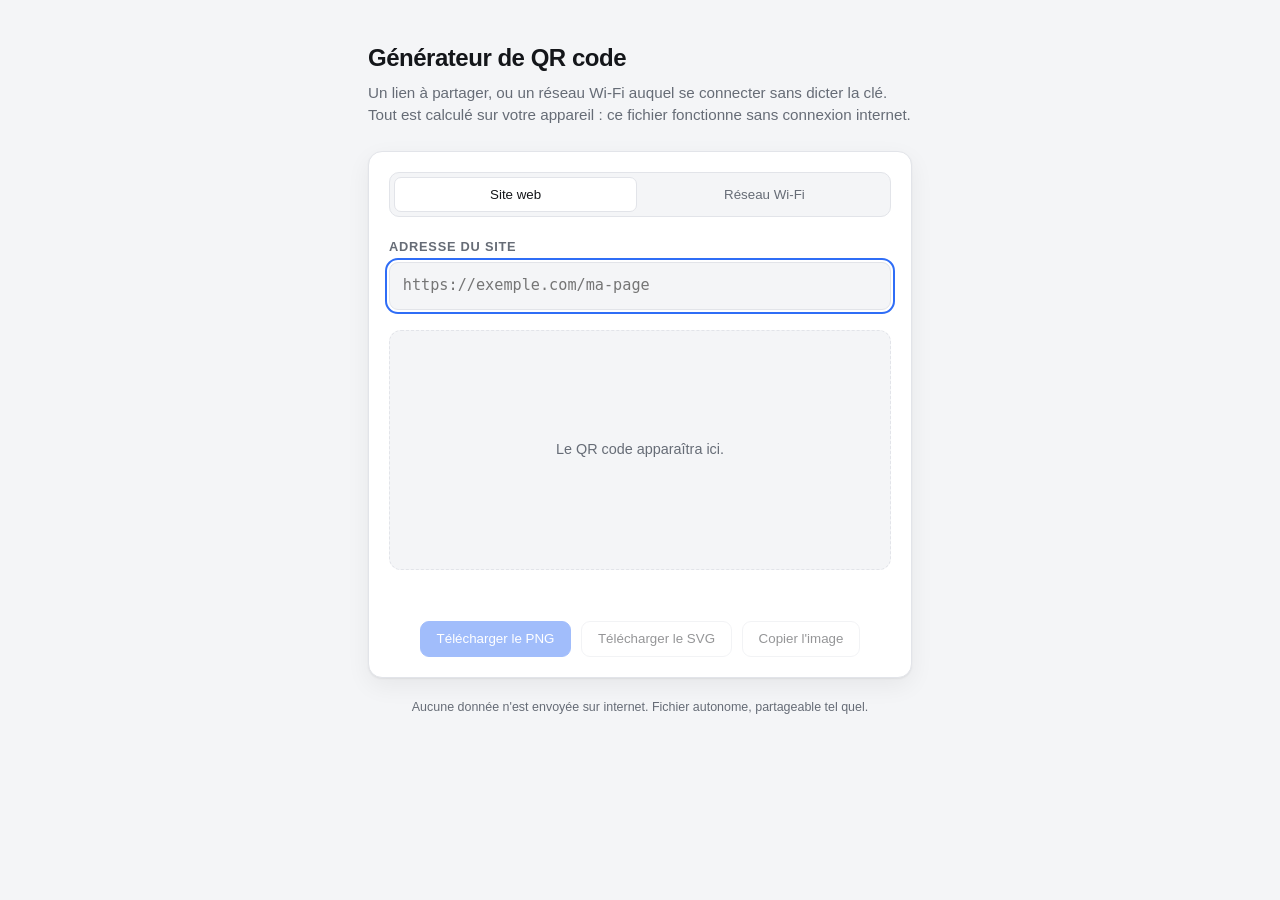
==== qr-code-generator.html @ c690c02b "Générateur de QR code : liens et réseaux Wi-Fi Application statique, sans dépendance ni requête rése" ====
<!DOCTYPE html>
<html lang="fr">
<head>
<meta charset="utf-8">
<meta name="viewport" content="width=device-width, initial-scale=1">
<title>Générateur de QR code</title>
<style>
  :root {
    color-scheme: light dark;
    --bg: #f4f5f7;
    --surface: #fff;
    --border: #e2e4e9;
    --text: #14161a;
    --muted: #666c76;
    --accent: #2f6df6;
    --accent-text: #fff;
    --danger: #c0392b;
    --warn-bg: #fff8e5;
    --warn-text: #7a5200;
    --warn-border: #f0d9a0;
  }
  @media (prefers-color-scheme: dark) {
    :root {
      --bg: #121316;
      --surface: #1b1d21;
      --border: #2c2f35;
      --text: #f0f1f3;
      --muted: #9aa1ac;
      --accent: #5a8dff;
      --accent-text: #0d1117;
      --danger: #ff7a6b;
      --warn-bg: #2a2313;
      --warn-text: #e8c882;
      --warn-border: #4a3d1c;
    }
  }
  * { box-sizing: border-box; }
  body {
    margin: 0;
    padding: 2.5rem 1.25rem 4rem;
    background: var(--bg);
    color: var(--text);
    font: 16px/1.5 -apple-system, BlinkMacSystemFont, "Segoe UI", Roboto, Helvetica, Arial, sans-serif;
    -webkit-font-smoothing: antialiased;
  }
  main { max-width: 34rem; margin: 0 auto; }
  h1 { margin: 0 0 .35rem; font-size: 1.5rem; letter-spacing: -.02em; }
  .sub { margin: 0 0 1.5rem; color: var(--muted); font-size: .95rem; }
  .card {
    background: var(--surface);
    border: 1px solid var(--border);
    border-radius: 14px;
    padding: 1.25rem;
    box-shadow: 0 1px 2px rgba(0, 0, 0, .06), 0 8px 24px rgba(0, 0, 0, .06);
  }

  /* Onglets de mode */
  .tabs { display: flex; gap: .35rem; margin-bottom: 1.25rem; padding: .25rem;
          background: var(--bg); border: 1px solid var(--border); border-radius: 10px; }
  .tabs button {
    flex: 1; padding: .55rem .5rem; border: 1px solid transparent; border-radius: 7px;
    background: none; color: var(--muted); font: 600 .9rem inherit; font-family: inherit; cursor: pointer;
  }
  .tabs button[aria-selected="true"] { background: var(--surface); border-color: var(--border); color: var(--text); }

  label { display: block; margin-bottom: .4rem; font-size: .8rem; font-weight: 600;
          text-transform: uppercase; letter-spacing: .06em; color: var(--muted); }
  input[type="text"], select {
    width: 100%;
    padding: .75rem .8rem;
    border: 1px solid var(--border);
    border-radius: 9px;
    background: var(--bg);
    color: var(--text);
    font: .95rem/1.4 ui-monospace, SFMono-Regular, Menlo, monospace;
  }
  select { font-family: inherit; }
  input:focus-visible, select:focus-visible, button:focus-visible {
    outline: 2px solid var(--accent); outline-offset: 2px;
  }
  input:disabled { opacity: .5; }
  .row { display: grid; grid-template-columns: 1fr 1fr; gap: .9rem; }
  .field + .field, .field + .row, .row + .field { margin-top: .9rem; }
  .check { display: flex; align-items: center; gap: .5rem; margin-top: .9rem; }
  .check input { width: auto; margin: 0; accent-color: var(--accent); }
  .check label { margin: 0; text-transform: none; letter-spacing: normal; font-size: .88rem;
                 font-weight: 400; color: var(--text); }
  @media (max-width: 30rem) { .row { grid-template-columns: 1fr; } }

  .preview {
    display: flex; align-items: center; justify-content: center;
    min-height: 15rem; margin-top: 1.25rem; padding: 1rem;
    border: 1px dashed var(--border); border-radius: 12px; background: var(--bg);
  }
  canvas { display: none; width: 100%; max-width: 17rem; height: auto; border-radius: 6px; image-rendering: pixelated; }
  .ready canvas { display: block; }
  .ready .hint { display: none; }
  .hint { margin: 0; color: var(--muted); font-size: .9rem; text-align: center; }
  .status { min-height: 1.4rem; margin: .9rem 0 0; text-align: center; font-size: .82rem; color: var(--muted); }
  .status.err { color: var(--danger); }
  .notice {
    margin: .9rem 0 0; padding: .6rem .8rem; border: 1px solid var(--warn-border);
    border-radius: 9px; background: var(--warn-bg); color: var(--warn-text); font-size: .82rem;
  }
  .actions { display: flex; flex-wrap: wrap; gap: .6rem; justify-content: center; margin-top: .9rem; }
  button.act {
    padding: .6rem 1rem; border: 1px solid var(--border); border-radius: 9px;
    background: var(--surface); color: var(--text); font: 500 .9rem inherit; font-family: inherit; cursor: pointer;
  }
  button.act.primary { background: var(--accent); border-color: var(--accent); color: var(--accent-text); }
  button.act:hover:not(:disabled) { border-color: var(--accent); }
  button.act:disabled { opacity: .45; cursor: not-allowed; }
  footer { margin-top: 1.25rem; text-align: center; font-size: .78rem; color: var(--muted); }
  [hidden] { display: none !important; }
</style>
</head>
<body>
<main>
  <h1>Générateur de QR code</h1>
  <p class="sub">Un lien à partager, ou un réseau Wi-Fi auquel se connecter sans dicter la clé. Tout est calculé sur votre appareil : ce fichier fonctionne sans connexion internet.</p>

  <div class="card">
    <div class="tabs" role="tablist" aria-label="Type de QR code">
      <button type="button" role="tab" id="tab-url" aria-controls="pane-url" aria-selected="true">Site web</button>
      <button type="button" role="tab" id="tab-wifi" aria-controls="pane-wifi" aria-selected="false">Réseau Wi-Fi</button>
    </div>

    <div id="pane-url" role="tabpanel" aria-labelledby="tab-url">
      <div class="field">
        <label for="url">Adresse du site</label>
        <input id="url" type="text" placeholder="https://exemple.com/ma-page" autocomplete="off" spellcheck="false">
      </div>
    </div>

    <div id="pane-wifi" role="tabpanel" aria-labelledby="tab-wifi" hidden>
      <div class="field">
        <label for="ssid">Nom du réseau (SSID)</label>
        <input id="ssid" type="text" placeholder="Livebox-A1B2" autocomplete="off" spellcheck="false">
      </div>
      <div class="row">
        <div class="field">
          <label for="security">Sécurité</label>
          <select id="security">
            <option value="WPA" selected>WPA / WPA2 / WPA3</option>
            <option value="WEP">WEP (ancien)</option>
            <option value="nopass">Ouvert, sans mot de passe</option>
          </select>
        </div>
        <div class="field">
          <label for="wifi-password">Mot de passe</label>
          <input id="wifi-password" type="text" placeholder="clé du réseau" autocomplete="off" spellcheck="false">
        </div>
      </div>
      <div class="check">
        <input id="hidden-network" type="checkbox">
        <label for="hidden-network">Réseau caché (SSID non diffusé)</label>
      </div>
    </div>

    <div class="preview" id="preview">
      <canvas id="canvas" role="img" aria-label="Aperçu du QR code"></canvas>
      <p class="hint" id="hint">Le QR code apparaîtra ici.</p>
    </div>

    <p class="status" id="status" aria-live="polite"></p>
    <p class="notice" id="notice" hidden></p>

    <div class="actions">
      <button id="png" class="act primary" type="button" disabled>Télécharger le PNG</button>
      <button id="svg" class="act" type="button" disabled>Télécharger le SVG</button>
      <button id="copy" class="act" type="button" disabled>Copier l'image</button>
    </div>
  </div>

  <footer>Aucune donnée n'est envoyée sur internet. Fichier autonome, partageable tel quel.</footer>
</main>

<script>
/* Copie de qrcode.js, intégrée par build-standalone.js.
   Ne pas modifier ici : éditer qrcode.js puis relancer « node build-standalone.js ». */
/**
 * Encodeur QR Code (ISO/IEC 18004) en JavaScript pur, sans dépendance.
 *
 * Mode d'encodage : byte (UTF-8) — adapté aux URLs.
 * Versions 1 à 40, niveaux de correction L / M / Q / H.
 *
 * API :
 *   QRCode.encode(texte, niveau) -> { size, version, ecl, mask, modules }
 *   modules : tableau [y][x] de booléens (true = module noir)
 */
(function (global) {
  'use strict';

  // Bits d'identification du niveau de correction dans les format bits.
  const ECC_LEVELS = {
    L: { name: 'L', formatBits: 1, index: 0 },
    M: { name: 'M', formatBits: 0, index: 1 },
    Q: { name: 'Q', formatBits: 3, index: 2 },
    H: { name: 'H', formatBits: 2, index: 3 },
  };

  // Nombre de codewords de correction par bloc, indexé [niveau][version].
  const ECC_CODEWORDS_PER_BLOCK = [
    // version : 0 (inutilisé), 1, 2, 3, ...
    [-1, 7, 10, 15, 20, 26, 18, 20, 24, 30, 18, 20, 24, 26, 30, 22, 24, 28, 30, 28, 28, 28, 28, 30, 30, 26, 28, 30, 30, 30, 30, 30, 30, 30, 30, 30, 30, 30, 30, 30, 30], // L
    [-1, 10, 16, 26, 18, 24, 16, 18, 22, 22, 26, 30, 22, 22, 24, 24, 28, 28, 26, 26, 26, 26, 28, 28, 28, 28, 28, 28, 28, 28, 28, 28, 28, 28, 28, 28, 28, 28, 28, 28, 28], // M
    [-1, 13, 22, 18, 26, 18, 24, 18, 22, 20, 24, 28, 26, 24, 20, 30, 24, 28, 28, 26, 30, 28, 30, 30, 30, 30, 28, 30, 30, 30, 30, 30, 30, 30, 30, 30, 30, 30, 30, 30, 30], // Q
    [-1, 17, 28, 22, 16, 22, 28, 26, 26, 24, 28, 24, 28, 22, 24, 24, 30, 28, 28, 26, 28, 30, 24, 30, 30, 30, 30, 30, 30, 30, 30, 30, 30, 30, 30, 30, 30, 30, 30, 30, 30], // H
  ];

  // Nombre de blocs de correction, indexé [niveau][version].
  const NUM_ERROR_CORRECTION_BLOCKS = [
    [-1, 1, 1, 1, 1, 1, 2, 2, 2, 2, 4, 4, 4, 4, 4, 6, 6, 6, 6, 7, 8, 8, 9, 9, 10, 12, 12, 12, 13, 14, 15, 16, 17, 18, 19, 19, 20, 21, 22, 24, 25], // L
    [-1, 1, 1, 1, 2, 2, 4, 4, 4, 5, 5, 5, 8, 9, 9, 10, 10, 11, 13, 14, 16, 17, 17, 18, 20, 21, 23, 25, 26, 28, 29, 31, 33, 35, 37, 38, 40, 43, 45, 47, 49], // M
    [-1, 1, 1, 2, 2, 4, 4, 6, 6, 8, 8, 8, 10, 12, 16, 12, 17, 16, 18, 21, 20, 23, 23, 25, 27, 29, 34, 34, 35, 38, 40, 43, 45, 48, 51, 53, 56, 59, 62, 65, 68], // Q
    [-1, 1, 1, 2, 4, 4, 4, 5, 6, 8, 8, 11, 11, 16, 16, 18, 16, 19, 21, 25, 25, 25, 34, 30, 32, 35, 37, 40, 42, 45, 48, 51, 54, 57, 60, 63, 66, 70, 74, 77, 81], // H
  ];

  const PENALTY_N1 = 3;
  const PENALTY_N2 = 3;
  const PENALTY_N3 = 40;
  const PENALTY_N4 = 10;

  const MIN_VERSION = 1;
  const MAX_VERSION = 40;

  function getBit(x, i) {
    return ((x >>> i) & 1) !== 0;
  }

  // Nombre total de modules de données (hors motifs de fonction) pour une version.
  function getNumRawDataModules(ver) {
    let result = (16 * ver + 128) * ver + 64;
    if (ver >= 2) {
      const numAlign = Math.floor(ver / 7) + 2;
      result -= (25 * numAlign - 10) * numAlign - 55;
      if (ver >= 7) result -= 36;
    }
    return result;
  }

  // Nombre de codewords de données disponibles pour une version et un niveau.
  function getNumDataCodewords(ver, ecl) {
    return (
      Math.floor(getNumRawDataModules(ver) / 8) -
      ECC_CODEWORDS_PER_BLOCK[ecl.index][ver] * NUM_ERROR_CORRECTION_BLOCKS[ecl.index][ver]
    );
  }

  // Positions des centres des motifs d'alignement.
  function getAlignmentPatternPositions(ver) {
    if (ver === 1) return [];
    const numAlign = Math.floor(ver / 7) + 2;
    const step = ver === 32 ? 26 : Math.ceil((ver * 4 + 4) / (numAlign * 2 - 2)) * 2;
    const result = [6];
    for (let pos = ver * 4 + 10; result.length < numAlign; pos -= step) {
      result.splice(1, 0, pos);
    }
    return result;
  }

  // ---------------------------------------------------------------------------
  // Arithmétique dans GF(256) et Reed-Solomon
  // ---------------------------------------------------------------------------

  function reedSolomonMultiply(x, y) {
    let z = 0;
    for (let i = 7; i >= 0; i--) {
      z = (z << 1) ^ ((z >>> 7) * 0x11d);
      z ^= ((y >>> i) & 1) * x;
    }
    return z & 0xff;
  }

  function reedSolomonComputeDivisor(degree) {
    const result = new Array(degree).fill(0);
    result[degree - 1] = 1;
    let root = 1;
    for (let i = 0; i < degree; i++) {
      for (let j = 0; j < result.length; j++) {
        result[j] = reedSolomonMultiply(result[j], root);
        if (j + 1 < result.length) result[j] ^= result[j + 1];
      }
      root = reedSolomonMultiply(root, 0x02);
    }
    return result;
  }

  function reedSolomonComputeRemainder(data, divisor) {
    const result = divisor.map(() => 0);
    for (const b of data) {
      const factor = b ^ result.shift();
      result.push(0);
      divisor.forEach((coef, i) => {
        result[i] ^= reedSolomonMultiply(coef, factor);
      });
    }
    return result;
  }

  // ---------------------------------------------------------------------------
  // Construction du flux binaire
  // ---------------------------------------------------------------------------

  function toUtf8Bytes(text) {
    if (typeof TextEncoder !== 'undefined') {
      return Array.from(new TextEncoder().encode(text));
    }
    // Repli pour les environnements sans TextEncoder.
    return Array.from(unescape(encodeURIComponent(text)), (c) => c.charCodeAt(0));
  }

  function appendBits(bitBuffer, value, len) {
    for (let i = len - 1; i >= 0; i--) {
      bitBuffer.push((value >>> i) & 1);
    }
  }

  function charCountBits(ver) {
    return ver <= 9 ? 8 : 16;
  }

  // Plus petite version capable de contenir les données.
  function chooseVersion(numBytes, ecl) {
    for (let ver = MIN_VERSION; ver <= MAX_VERSION; ver++) {
      const capacityBits = getNumDataCodewords(ver, ecl) * 8;
      const neededBits = 4 + charCountBits(ver) + numBytes * 8;
      if (neededBits <= capacityBits) return ver;
    }
    return null;
  }

  function buildCodewords(bytes, ver, ecl) {
    const bb = [];
    appendBits(bb, 0b0100, 4); // indicateur de mode « byte »
    appendBits(bb, bytes.length, charCountBits(ver));
    for (const b of bytes) appendBits(bb, b, 8);

    const dataCapacityBits = getNumDataCodewords(ver, ecl) * 8;

    // Terminateur, puis alignement sur l'octet.
    appendBits(bb, 0, Math.min(4, dataCapacityBits - bb.length));
    appendBits(bb, 0, (8 - (bb.length % 8)) % 8);

    // Octets de remplissage alternés.
    for (let padByte = 0xec; bb.length < dataCapacityBits; padByte ^= 0xec ^ 0x11) {
      appendBits(bb, padByte, 8);
    }

    const codewords = [];
    for (let i = 0; i < bb.length; i += 8) {
      let byte = 0;
      for (let j = 0; j < 8; j++) byte = (byte << 1) | bb[i + j];
      codewords.push(byte);
    }
    return codewords;
  }

  // Ajout de la correction d'erreur et entrelacement des blocs.
  function addEccAndInterleave(data, ver, ecl) {
    const numBlocks = NUM_ERROR_CORRECTION_BLOCKS[ecl.index][ver];
    const blockEccLen = ECC_CODEWORDS_PER_BLOCK[ecl.index][ver];
    const rawCodewords = Math.floor(getNumRawDataModules(ver) / 8);
    const numShortBlocks = numBlocks - (rawCodewords % numBlocks);
    const shortBlockLen = Math.floor(rawCodewords / numBlocks);

    const blocks = [];
    const rsDiv = reedSolomonComputeDivisor(blockEccLen);
    for (let i = 0, k = 0; i < numBlocks; i++) {
      const len = shortBlockLen - blockEccLen + (i < numShortBlocks ? 0 : 1);
      const dat = data.slice(k, k + len);
      k += len;
      const ecc = reedSolomonComputeRemainder(dat, rsDiv);
      if (i < numShortBlocks) dat.push(0); // remplissage pour l'entrelacement
      blocks.push(dat.concat(ecc));
    }

    const result = [];
    for (let i = 0; i < blocks[0].length; i++) {
      blocks.forEach((block, j) => {
        // On saute le remplissage ajouté aux blocs courts.
        if (i !== shortBlockLen - blockEccLen || j >= numShortBlocks) {
          result.push(block[i]);
        }
      });
    }
    return result;
  }

  // ---------------------------------------------------------------------------
  // Dessin de la matrice
  // ---------------------------------------------------------------------------

  function QrMatrix(ver, ecl) {
    this.version = ver;
    this.ecl = ecl;
    this.size = ver * 4 + 17;
    this.modules = [];
    this.isFunction = [];
    for (let y = 0; y < this.size; y++) {
      this.modules.push(new Array(this.size).fill(false));
      this.isFunction.push(new Array(this.size).fill(false));
    }
  }

  QrMatrix.prototype.setFunctionModule = function (x, y, isDark) {
    this.modules[y][x] = isDark;
    this.isFunction[y][x] = true;
  };

  QrMatrix.prototype.drawFinderPattern = function (x, y) {
    for (let dy = -4; dy <= 4; dy++) {
      for (let dx = -4; dx <= 4; dx++) {
        const dist = Math.max(Math.abs(dx), Math.abs(dy));
        const xx = x + dx;
        const yy = y + dy;
        if (xx >= 0 && xx < this.size && yy >= 0 && yy < this.size) {
          this.setFunctionModule(xx, yy, dist !== 2 && dist !== 4);
        }
      }
    }
  };

  QrMatrix.prototype.drawAlignmentPattern = function (x, y) {
    for (let dy = -2; dy <= 2; dy++) {
      for (let dx = -2; dx <= 2; dx++) {
        this.setFunctionModule(x + dx, y + dy, Math.max(Math.abs(dx), Math.abs(dy)) !== 1);
      }
    }
  };

  QrMatrix.prototype.drawFormatBits = function (mask) {
    const data = (this.ecl.formatBits << 3) | mask;
    let rem = data;
    for (let i = 0; i < 10; i++) rem = (rem << 1) ^ ((rem >>> 9) * 0x537);
    const bits = ((data << 10) | rem) ^ 0x5412;

    // Première copie, autour du motif de recherche supérieur gauche.
    for (let i = 0; i <= 5; i++) this.setFunctionModule(8, i, getBit(bits, i));
    this.setFunctionModule(8, 7, getBit(bits, 6));
    this.setFunctionModule(8, 8, getBit(bits, 7));
    this.setFunctionModule(7, 8, getBit(bits, 8));
    for (let i = 9; i < 15; i++) this.setFunctionModule(14 - i, 8, getBit(bits, i));

    // Seconde copie, en bas à gauche et en haut à droite.
    for (let i = 0; i < 8; i++) this.setFunctionModule(this.size - 1 - i, 8, getBit(bits, i));
    for (let i = 8; i < 15; i++) this.setFunctionModule(8, this.size - 15 + i, getBit(bits, i));
    this.setFunctionModule(8, this.size - 8, true); // module toujours noir
  };

  QrMatrix.prototype.drawVersion = function () {
    if (this.version < 7) return;
    let rem = this.version;
    for (let i = 0; i < 12; i++) rem = (rem << 1) ^ ((rem >>> 11) * 0x1f25);
    const bits = (this.version << 12) | rem;
    for (let i = 0; i < 18; i++) {
      const isDark = getBit(bits, i);
      const a = this.size - 11 + (i % 3);
      const b = Math.floor(i / 3);
      this.setFunctionModule(a, b, isDark);
      this.setFunctionModule(b, a, isDark);
    }
  };

  QrMatrix.prototype.drawFunctionPatterns = function () {
    // Motifs de synchronisation.
    for (let i = 0; i < this.size; i++) {
      this.setFunctionModule(6, i, i % 2 === 0);
      this.setFunctionModule(i, 6, i % 2 === 0);
    }

    this.drawFinderPattern(3, 3);
    this.drawFinderPattern(this.size - 4, 3);
    this.drawFinderPattern(3, this.size - 4);

    const alignPatPos = getAlignmentPatternPositions(this.version);
    const numAlign = alignPatPos.length;
    for (let i = 0; i < numAlign; i++) {
      for (let j = 0; j < numAlign; j++) {
        const isFinderCorner =
          (i === 0 && j === 0) ||
          (i === 0 && j === numAlign - 1) ||
          (i === numAlign - 1 && j === 0);
        if (!isFinderCorner) this.drawAlignmentPattern(alignPatPos[i], alignPatPos[j]);
      }
    }

    this.drawFormatBits(0); // valeurs provisoires, réécrites après le choix du masque
    this.drawVersion();
  };

  // Placement des codewords en zigzag.
  QrMatrix.prototype.drawCodewords = function (data) {
    let i = 0;
    for (let right = this.size - 1; right >= 1; right -= 2) {
      if (right === 6) right = 5; // on saute la colonne de synchronisation
      for (let vert = 0; vert < this.size; vert++) {
        for (let j = 0; j < 2; j++) {
          const x = right - j;
          const upward = ((right + 1) & 2) === 0;
          const y = upward ? this.size - 1 - vert : vert;
          if (!this.isFunction[y][x] && i < data.length * 8) {
            this.modules[y][x] = getBit(data[i >>> 3], 7 - (i & 7));
            i++;
          }
        }
      }
    }
  };

  QrMatrix.prototype.applyMask = function (mask) {
    for (let y = 0; y < this.size; y++) {
      for (let x = 0; x < this.size; x++) {
        let invert;
        switch (mask) {
          case 0: invert = (x + y) % 2 === 0; break;
          case 1: invert = y % 2 === 0; break;
          case 2: invert = x % 3 === 0; break;
          case 3: invert = (x + y) % 3 === 0; break;
          case 4: invert = (Math.floor(x / 3) + Math.floor(y / 2)) % 2 === 0; break;
          case 5: invert = ((x * y) % 2) + ((x * y) % 3) === 0; break;
          case 6: invert = (((x * y) % 2) + ((x * y) % 3)) % 2 === 0; break;
          case 7: invert = (((x + y) % 2) + ((x * y) % 3)) % 2 === 0; break;
          default: throw new Error('Masque invalide');
        }
        if (!this.isFunction[y][x] && invert) {
          this.modules[y][x] = !this.modules[y][x];
        }
      }
    }
  };

  QrMatrix.prototype.finderPenaltyAddHistory = function (currentRunLength, runHistory) {
    if (runHistory[0] === 0) currentRunLength += this.size; // bordure claire virtuelle
    runHistory.pop();
    runHistory.unshift(currentRunLength);
  };

  QrMatrix.prototype.finderPenaltyCountPatterns = function (runHistory) {
    const n = runHistory[1];
    const core =
      n > 0 &&
      runHistory[2] === n &&
      runHistory[3] === n * 3 &&
      runHistory[4] === n &&
      runHistory[5] === n;
    return (
      (core && runHistory[0] >= n * 4 && runHistory[6] >= n ? 1 : 0) +
      (core && runHistory[6] >= n * 4 && runHistory[0] >= n ? 1 : 0)
    );
  };

  QrMatrix.prototype.finderPenaltyTerminateAndCount = function (runColor, runLength, runHistory) {
    if (runColor) {
      this.finderPenaltyAddHistory(runLength, runHistory);
      runLength = 0;
    }
    runLength += this.size; // bordure claire virtuelle
    this.finderPenaltyAddHistory(runLength, runHistory);
    return this.finderPenaltyCountPatterns(runHistory);
  };

  QrMatrix.prototype.getPenaltyScore = function () {
    let result = 0;
    const size = this.size;

    // Suites de modules de même couleur et motifs trompeurs, en lignes.
    for (let y = 0; y < size; y++) {
      let runColor = false;
      let runLen = 0;
      const runHistory = [0, 0, 0, 0, 0, 0, 0];
      for (let x = 0; x < size; x++) {
        if (this.modules[y][x] === runColor) {
          runLen++;
          if (runLen === 5) result += PENALTY_N1;
          else if (runLen > 5) result++;
        } else {
          this.finderPenaltyAddHistory(runLen, runHistory);
          if (!runColor) result += this.finderPenaltyCountPatterns(runHistory) * PENALTY_N3;
          runColor = this.modules[y][x];
          runLen = 1;
        }
      }
      result += this.finderPenaltyTerminateAndCount(runColor, runLen, runHistory) * PENALTY_N3;
    }

    // Idem, en colonnes.
    for (let x = 0; x < size; x++) {
      let runColor = false;
      let runLen = 0;
      const runHistory = [0, 0, 0, 0, 0, 0, 0];
      for (let y = 0; y < size; y++) {
        if (this.modules[y][x] === runColor) {
          runLen++;
          if (runLen === 5) result += PENALTY_N1;
          else if (runLen > 5) result++;
        } else {
          this.finderPenaltyAddHistory(runLen, runHistory);
          if (!runColor) result += this.finderPenaltyCountPatterns(runHistory) * PENALTY_N3;
          runColor = this.modules[y][x];
          runLen = 1;
        }
      }
      result += this.finderPenaltyTerminateAndCount(runColor, runLen, runHistory) * PENALTY_N3;
    }

    // Blocs 2x2 de même couleur.
    for (let y = 0; y < size - 1; y++) {
      for (let x = 0; x < size - 1; x++) {
        const color = this.modules[y][x];
        if (
          color === this.modules[y][x + 1] &&
          color === this.modules[y + 1][x] &&
          color === this.modules[y + 1][x + 1]
        ) {
          result += PENALTY_N2;
        }
      }
    }

    // Déséquilibre entre modules clairs et sombres.
    let dark = 0;
    for (const row of this.modules) {
      for (const cell of row) if (cell) dark++;
    }
    const total = size * size;
    const k = Math.ceil(Math.abs(dark * 20 - total * 10) / total) - 1;
    result += k * PENALTY_N4;

    return result;
  };

  // ---------------------------------------------------------------------------
  // API publique
  // ---------------------------------------------------------------------------

  function encode(text, level) {
    if (typeof text !== 'string' || text.length === 0) {
      throw new Error('Texte à encoder vide');
    }
    const ecl = ECC_LEVELS[(level || 'M').toUpperCase()];
    if (!ecl) throw new Error('Niveau de correction inconnu : ' + level);

    const bytes = toUtf8Bytes(text);
    const ver = chooseVersion(bytes.length, ecl);
    if (ver === null) {
      throw new Error(
        'Texte trop long pour un QR code (' + bytes.length + ' octets au niveau ' + ecl.name + ')'
      );
    }

    const dataCodewords = buildCodewords(bytes, ver, ecl);
    const allCodewords = addEccAndInterleave(dataCodewords, ver, ecl);

    const qr = new QrMatrix(ver, ecl);
    qr.drawFunctionPatterns();
    qr.drawCodewords(allCodewords);

    // Sélection du masque minimisant le score de pénalité.
    let bestMask = 0;
    let minPenalty = Infinity;
    for (let mask = 0; mask < 8; mask++) {
      qr.applyMask(mask);
      qr.drawFormatBits(mask);
      const penalty = qr.getPenaltyScore();
      if (penalty < minPenalty) {
        minPenalty = penalty;
        bestMask = mask;
      }
      qr.applyMask(mask); // le masquage est involutif : on l'annule
    }
    qr.applyMask(bestMask);
    qr.drawFormatBits(bestMask);

    return {
      size: qr.size,
      version: qr.version,
      ecl: ecl.name,
      mask: bestMask,
      modules: qr.modules,
      byteLength: bytes.length,
      maxBytes: getNumDataCodewords(ver, ecl) - (charCountBits(ver) === 8 ? 2 : 3),
    };
  }

  global.QRCode = {
    encode,
    MAX_VERSION,
    // Exposé pour les tests (tests/decode-roundtrip.js), pas pour l'usage courant.
    _internals: {
      ECC_LEVELS,
      ECC_CODEWORDS_PER_BLOCK,
      NUM_ERROR_CORRECTION_BLOCKS,
      getNumRawDataModules,
      getNumDataCodewords,
      getAlignmentPatternPositions,
      reedSolomonComputeDivisor,
      reedSolomonComputeRemainder,
      charCountBits,
    },
  };
})(typeof window !== 'undefined' ? window : globalThis);
</script>

<script>
/* Copie de payload.js, intégrée par build-standalone.js.
   Ne pas modifier ici : éditer payload.js puis relancer « node build-standalone.js ». */
/**
 * Construction du contenu encodé dans le QR code, selon le mode choisi.
 *
 * Deux modes :
 *   - « url »  : une adresse web, normalisée pour être ouvrable.
 *   - « wifi » : une configuration de réseau, que les téléphones reconnaissent
 *                pour se connecter sans saisir la clé (format ZXing, lu par
 *                iOS 11+ et Android).
 *
 * API :
 *   Payload.url(texte)                        -> 'https://...'
 *   Payload.wifi({ ssid, security, password, hidden }) -> 'WIFI:T:WPA;S:...;P:...;;'
 *   Payload.wifiWarnings({ ... })             -> [messages] (problèmes probables côté téléphone)
 */
(function (global) {
  'use strict';

  // Ajoute https:// quand le schéma est absent, pour que le QR pointe vers un lien cliquable.
  function url(raw) {
    const text = String(raw).trim();
    if (text === '') return '';
    return /^[a-zA-Z][a-zA-Z0-9+.\-]*:/.test(text) ? text : 'https://' + text;
  }

  // Dans le format Wi-Fi, ces caractères délimitent les champs : ils doivent être
  // précédés d'un antislash. Une seule passe de remplacement évite le piège
  // classique du double échappement (un antislash déjà inséré re-échappé ensuite).
  function escapeValue(value) {
    return String(value).replace(/([\\;,":])/g, '\\$1');
  }

  // Une valeur entièrement hexadécimale serait prise pour une suite d'octets :
  // les guillemets forcent son interprétation comme texte. La longueur paire
  // fait partie de la condition, car un nombre impair de chiffres ne peut pas
  // former des octets : « abcde » n'est pas ambigu, inutile de le guillemeter.
  function isAmbiguousHex(text) {
    return text !== '' && text.length % 2 === 0 && /^[0-9a-fA-F]+$/.test(text);
  }

  function encodeField(value) {
    const text = String(value);
    const escaped = escapeValue(text);
    return isAmbiguousHex(text) ? '"' + escaped + '"' : escaped;
  }

  const SECURITY_TYPES = {
    // « WPA » couvre WPA, WPA2 et WPA3 : les téléphones le traitent comme un
    // joker et négocient le protocole réellement offert par la box. Le type
    // « SAE », pourtant propre au WPA3, est mal géré par beaucoup de lecteurs.
    WPA: { tag: 'WPA', needsPassword: true },
    WEP: { tag: 'WEP', needsPassword: true },
    nopass: { tag: 'nopass', needsPassword: false },
  };

  function wifi(options) {
    const opts = options || {};
    const ssid = String(opts.ssid == null ? '' : opts.ssid);
    const security = SECURITY_TYPES[opts.security] ? opts.security : 'WPA';
    const password = String(opts.password == null ? '' : opts.password);
    const type = SECURITY_TYPES[security];

    if (ssid.trim() === '') return '';

    const parts = ['WIFI:', 'T:' + type.tag + ';', 'S:' + encodeField(ssid) + ';'];
    if (type.needsPassword && password !== '') {
      parts.push('P:' + encodeField(password) + ';');
    }
    if (opts.hidden) {
      parts.push('H:true;');
    }
    parts.push(';'); // le format se termine par deux points-virgules
    return parts.join('');
  }

  // Problèmes qui feraient échouer la connexion sur le téléphone, sans empêcher
  // la génération du code : l'utilisateur reste libre de passer outre.
  function wifiWarnings(options) {
    const opts = options || {};
    const security = SECURITY_TYPES[opts.security] ? opts.security : 'WPA';
    const password = String(opts.password == null ? '' : opts.password);
    const warnings = [];

    if (security === 'WPA') {
      if (password.length > 0 && password.length < 8) {
        warnings.push('une clé WPA doit faire au moins 8 caractères');
      }
      if (password.length > 63) {
        warnings.push('une clé WPA ne peut pas dépasser 63 caractères');
      }
    } else if (security === 'WEP') {
      const hexLengths = [10, 26];
      const asciiLengths = [5, 13];
      const isHex = /^[0-9a-fA-F]+$/.test(password);
      const validLengths = isHex ? hexLengths.concat(asciiLengths) : asciiLengths;
      if (password.length > 0 && validLengths.indexOf(password.length) === -1) {
        warnings.push('une clé WEP fait 5 ou 13 caractères (ou 10 ou 26 en hexadécimal)');
      }
    }

    if (security !== 'nopass' && password === '') {
      warnings.push('mot de passe manquant');
    }

    return warnings;
  }

  global.Payload = { url, wifi, wifiWarnings, escapeValue, SECURITY_TYPES };
})(typeof window !== 'undefined' ? window : globalThis);
</script>

<script>
/* Interface : saisie -> rendu du QR code -> export. */
(function () {
  'use strict';

  var QUIET = 4;        // marge blanche obligatoire, en modules
  var ECC = 'M';        // correction d'erreur : bon compromis densité / robustesse
  var TARGET_PX = 1024; // taille visée pour les exports (impression confortable)

  var tabs = {
    url: document.getElementById('tab-url'),
    wifi: document.getElementById('tab-wifi'),
  };
  var panes = {
    url: document.getElementById('pane-url'),
    wifi: document.getElementById('pane-wifi'),
  };
  var urlInput = document.getElementById('url');
  var ssidInput = document.getElementById('ssid');
  var securitySelect = document.getElementById('security');
  var passwordInput = document.getElementById('wifi-password');
  var hiddenCheck = document.getElementById('hidden-network');

  var canvas = document.getElementById('canvas');
  var preview = document.getElementById('preview');
  var hint = document.getElementById('hint');
  var status = document.getElementById('status');
  var notice = document.getElementById('notice');
  var pngBtn = document.getElementById('png');
  var svgBtn = document.getElementById('svg');
  var copyBtn = document.getElementById('copy');

  var mode = 'url';
  var current = null;

  function fileName() {
    if (mode === 'wifi') {
      var ssid = ssidInput.value.trim().replace(/[^a-zA-Z0-9.\-]+/g, '-').replace(/^-+|-+$/g, '');
      return ssid ? 'wifi-' + ssid : 'wifi-qr';
    }
    var host = '';
    try { host = new URL(current.text).hostname; } catch (e) { host = ''; }
    var slug = host.replace(/[^a-zA-Z0-9.\-]/g, '');
    return slug ? 'qr-' + slug : 'qr-code';
  }

  function draw(qr) {
    var total = qr.size + QUIET * 2;
    // Échelle entière : chaque module occupe un nombre entier de pixels, donc aucun flou.
    var scale = Math.max(1, Math.floor(TARGET_PX / total));
    var px = total * scale;
    canvas.width = px;
    canvas.height = px;
    var ctx = canvas.getContext('2d');
    ctx.fillStyle = '#fff';
    ctx.fillRect(0, 0, px, px);
    ctx.fillStyle = '#000';
    for (var y = 0; y < qr.size; y++) {
      for (var x = 0; x < qr.size; x++) {
        if (qr.modules[y][x]) ctx.fillRect((x + QUIET) * scale, (y + QUIET) * scale, scale, scale);
      }
    }
    return px;
  }

  function toSvg(qr, px) {
    var total = qr.size + QUIET * 2;
    var path = [];
    for (var y = 0; y < qr.size; y++) {
      for (var x = 0; x < qr.size; x++) {
        if (qr.modules[y][x]) path.push('M' + (x + QUIET) + ' ' + (y + QUIET) + 'h1v1h-1z');
      }
    }
    return '<?xml version="1.0" encoding="UTF-8"?>\n' +
      '<svg xmlns="http://www.w3.org/2000/svg" width="' + px + '" height="' + px + '"' +
      ' viewBox="0 0 ' + total + ' ' + total + '" shape-rendering="crispEdges">' +
      '<rect width="' + total + '" height="' + total + '" fill="#ffffff"/>' +
      '<path d="' + path.join('') + '" fill="#000000"/></svg>\n';
  }

  function setStatus(msg, isError) {
    status.textContent = msg;
    status.classList.toggle('err', !!isError);
  }

  function setNotice(msg) {
    notice.textContent = msg || '';
    notice.hidden = !msg;
  }

  function setEnabled(on) {
    pngBtn.disabled = !on;
    svgBtn.disabled = !on;
    copyBtn.disabled = !on || !window.ClipboardItem;
  }

  function clear(message) {
    current = null;
    preview.classList.remove('ready');
    hint.textContent = message || 'Le QR code apparaîtra ici.';
    setEnabled(false);
    setStatus('');
    setNotice('');
  }

  // Contenu à encoder selon le mode, et description affichée sous l'aperçu.
  function buildPayload() {
    if (mode === 'wifi') {
      var options = {
        ssid: ssidInput.value,
        security: securitySelect.value,
        password: passwordInput.value,
        hidden: hiddenCheck.checked,
      };
      var text = Payload.wifi(options);
      if (text === '') return { text: '', empty: 'Saisissez le nom du réseau.' };
      var labels = { WPA: 'WPA/WPA2/WPA3', WEP: 'WEP', nopass: 'réseau ouvert' };
      var describe = 'Réseau ' + ssidInput.value.trim() + ' · ' + labels[options.security] +
                     (options.hidden ? ' · caché' : '');
      var warnings = Payload.wifiWarnings(options);
      var notes = [];
      // Inutile de prévenir sur un réseau déjà ouvert : il n'y a rien à divulguer.
      if (options.security !== 'nopass') {
        notes.push('Ce code contient la clé du réseau : qui le scanne obtient l’accès.');
      }
      if (warnings.length) notes.unshift('À vérifier : ' + warnings.join(', ') + '.');
      return { text: text, describe: describe, notice: notes.join(' ') };
    }
    var url = Payload.url(urlInput.value);
    if (url === '') return { text: '', empty: 'Collez une adresse pour voir le QR code.' };
    return { text: url, describe: url.length > 46 ? url.slice(0, 45) + '…' : url, notice: '' };
  }

  function generate() {
    var payload = buildPayload();
    if (payload.text === '') {
      clear(payload.empty);
      return;
    }
    var qr;
    try {
      qr = QRCode.encode(payload.text, ECC);
    } catch (err) {
      clear();
      setStatus(err.message, true);
      return;
    }
    var px = draw(qr);
    current = { qr: qr, text: payload.text, px: px };
    preview.classList.add('ready');
    canvas.setAttribute('aria-label', 'QR code : ' + payload.describe);
    setEnabled(true);
    setStatus(payload.describe + ' · version ' + qr.version + ' · ' + qr.size + '×' + qr.size +
              ' modules · image ' + px + '×' + px + ' px');
    setNotice(payload.notice);
  }

  function selectMode(next) {
    mode = next;
    Object.keys(tabs).forEach(function (key) {
      tabs[key].setAttribute('aria-selected', String(key === next));
      panes[key].hidden = key !== next;
    });
    (next === 'wifi' ? ssidInput : urlInput).focus();
    generate();
  }

  function download(blob, name) {
    var href = URL.createObjectURL(blob);
    var a = document.createElement('a');
    a.href = href;
    a.download = name;
    document.body.appendChild(a);
    a.click();
    a.remove();
    setTimeout(function () { URL.revokeObjectURL(href); }, 1000);
  }

  var timer = null;
  function schedule() {
    clearTimeout(timer);
    timer = setTimeout(generate, 120);
  }

  Object.keys(tabs).forEach(function (key) {
    tabs[key].addEventListener('click', function () { selectMode(key); });
  });
  // Navigation clavier entre onglets, comme attendu d'une barre d'onglets.
  document.querySelector('.tabs').addEventListener('keydown', function (e) {
    if (e.key !== 'ArrowRight' && e.key !== 'ArrowLeft') return;
    e.preventDefault();
    selectMode(mode === 'url' ? 'wifi' : 'url');
    tabs[mode].focus();
  });

  [urlInput, ssidInput, passwordInput].forEach(function (el) {
    el.addEventListener('input', schedule);
    el.addEventListener('keydown', function (e) {
      if (e.key === 'Enter') { clearTimeout(timer); generate(); }
    });
  });
  hiddenCheck.addEventListener('change', generate);
  securitySelect.addEventListener('change', function () {
    // Un réseau ouvert n'a pas de mot de passe : le champ n'a plus de sens.
    var open = securitySelect.value === 'nopass';
    passwordInput.disabled = open;
    if (open) passwordInput.value = '';
    generate();
  });

  pngBtn.addEventListener('click', function () {
    if (!current) return;
    canvas.toBlob(function (blob) { download(blob, fileName() + '.png'); }, 'image/png');
  });

  svgBtn.addEventListener('click', function () {
    if (!current) return;
    download(new Blob([toSvg(current.qr, current.px)], { type: 'image/svg+xml' }), fileName() + '.svg');
  });

  copyBtn.addEventListener('click', function () {
    if (!current || !window.ClipboardItem) return;
    canvas.toBlob(function (blob) {
      navigator.clipboard.write([new ClipboardItem({ 'image/png': blob })])
        .then(function () { setStatus('Image copiée dans le presse-papiers.'); })
        .catch(function () { setStatus('Copie refusée par le navigateur : utilisez le téléchargement.', true); });
    }, 'image/png');
  });

  setEnabled(false);
  urlInput.focus();
})();
</script>
</body>
</html>
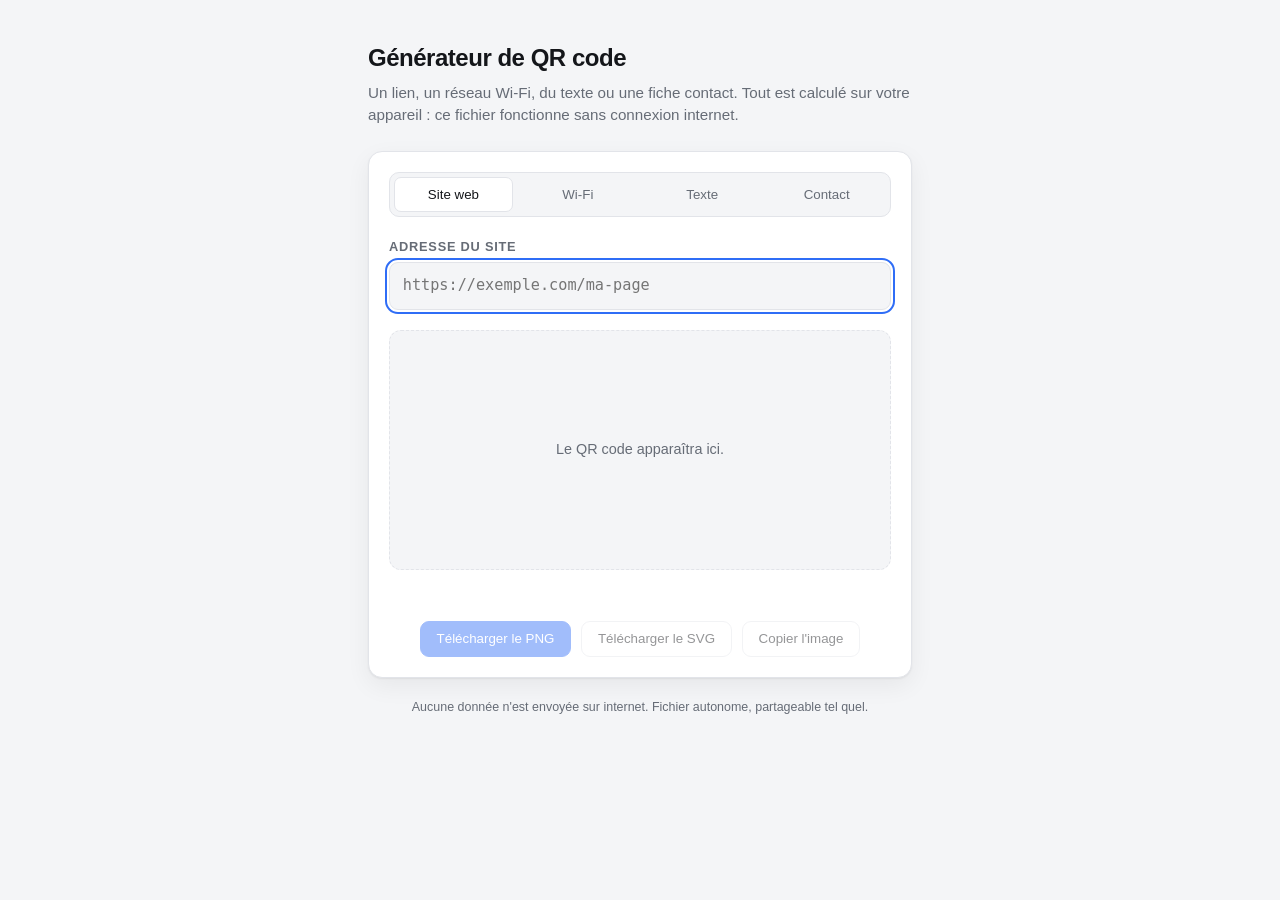
==== commit b1070936: "Ajouter les modes Texte et Contact Deux onglets supplémentaires, portés par le même module de constr" ====
--- a/qr-code-generator.html
+++ b/qr-code-generator.html
@@ -55,17 +55,17 @@
   }
 
   /* Onglets de mode */
-  .tabs { display: flex; gap: .35rem; margin-bottom: 1.25rem; padding: .25rem;
+  .tabs { display: flex; flex-wrap: wrap; gap: .35rem; margin-bottom: 1.25rem; padding: .25rem;
           background: var(--bg); border: 1px solid var(--border); border-radius: 10px; }
   .tabs button {
-    flex: 1; padding: .55rem .5rem; border: 1px solid transparent; border-radius: 7px;
+    flex: 1 1 6rem; padding: .55rem .5rem; border: 1px solid transparent; border-radius: 7px;
     background: none; color: var(--muted); font: 600 .9rem inherit; font-family: inherit; cursor: pointer;
   }
   .tabs button[aria-selected="true"] { background: var(--surface); border-color: var(--border); color: var(--text); }
 
   label { display: block; margin-bottom: .4rem; font-size: .8rem; font-weight: 600;
           text-transform: uppercase; letter-spacing: .06em; color: var(--muted); }
-  input[type="text"], select {
+  input[type="text"], select, textarea {
     width: 100%;
     padding: .75rem .8rem;
     border: 1px solid var(--border);
@@ -75,6 +75,8 @@
     font: .95rem/1.4 ui-monospace, SFMono-Regular, Menlo, monospace;
   }
   select { font-family: inherit; }
+  textarea { resize: vertical; min-height: 5rem; }
+  .optional { text-transform: none; letter-spacing: normal; font-weight: 400; opacity: .75; }
   input:focus-visible, select:focus-visible, button:focus-visible {
     outline: 2px solid var(--accent); outline-offset: 2px;
   }
@@ -117,12 +119,14 @@
 <body>
 <main>
   <h1>Générateur de QR code</h1>
-  <p class="sub">Un lien à partager, ou un réseau Wi-Fi auquel se connecter sans dicter la clé. Tout est calculé sur votre appareil : ce fichier fonctionne sans connexion internet.</p>
+  <p class="sub">Un lien, un réseau Wi-Fi, du texte ou une fiche contact. Tout est calculé sur votre appareil : ce fichier fonctionne sans connexion internet.</p>
 
   <div class="card">
     <div class="tabs" role="tablist" aria-label="Type de QR code">
       <button type="button" role="tab" id="tab-url" aria-controls="pane-url" aria-selected="true">Site web</button>
-      <button type="button" role="tab" id="tab-wifi" aria-controls="pane-wifi" aria-selected="false">Réseau Wi-Fi</button>
+      <button type="button" role="tab" id="tab-wifi" aria-controls="pane-wifi" aria-selected="false">Wi-Fi</button>
+      <button type="button" role="tab" id="tab-text" aria-controls="pane-text" aria-selected="false">Texte</button>
+      <button type="button" role="tab" id="tab-contact" aria-controls="pane-contact" aria-selected="false">Contact</button>
     </div>
 
     <div id="pane-url" role="tabpanel" aria-labelledby="tab-url">
@@ -157,6 +161,40 @@
       </div>
     </div>
 
+    <div id="pane-text" role="tabpanel" aria-labelledby="tab-text" hidden>
+      <div class="field">
+        <label for="free-text">Texte</label>
+        <textarea id="free-text" rows="4" placeholder="N'importe quel texte : un message, une référence, un numéro de série…" spellcheck="false"></textarea>
+      </div>
+    </div>
+
+    <div id="pane-contact" role="tabpanel" aria-labelledby="tab-contact" hidden>
+      <div class="row">
+        <div class="field">
+          <label for="contact-first">Prénom</label>
+          <input id="contact-first" type="text" placeholder="Alex" autocomplete="off">
+        </div>
+        <div class="field">
+          <label for="contact-last">Nom</label>
+          <input id="contact-last" type="text" placeholder="Martin" autocomplete="off">
+        </div>
+      </div>
+      <div class="field">
+        <label for="contact-org">Organisation <span class="optional">facultatif</span></label>
+        <input id="contact-org" type="text" placeholder="AS Monaco" autocomplete="off">
+      </div>
+      <div class="row">
+        <div class="field">
+          <label for="contact-phone">Téléphone</label>
+          <input id="contact-phone" type="text" placeholder="+377 12 34 56 78" autocomplete="off" spellcheck="false">
+        </div>
+        <div class="field">
+          <label for="contact-email">E-mail</label>
+          <input id="contact-email" type="text" placeholder="alex@exemple.com" autocomplete="off" spellcheck="false">
+        </div>
+      </div>
+    </div>
+
     <div class="preview" id="preview">
       <canvas id="canvas" role="img" aria-label="Aperçu du QR code"></canvas>
       <p class="hint" id="hint">Le QR code apparaîtra ici.</p>
@@ -708,16 +746,22 @@
 /**
  * Construction du contenu encodé dans le QR code, selon le mode choisi.
  *
- * Deux modes :
- *   - « url »  : une adresse web, normalisée pour être ouvrable.
- *   - « wifi » : une configuration de réseau, que les téléphones reconnaissent
- *                pour se connecter sans saisir la clé (format ZXing, lu par
- *                iOS 11+ et Android).
+ * Quatre modes :
+ *   - « url »     : une adresse web, normalisée pour être ouvrable.
+ *   - « wifi »    : une configuration de réseau, que les téléphones reconnaissent
+ *                   pour se connecter sans saisir la clé (format ZXing, lu par
+ *                   iOS 11+ et Android).
+ *   - « text »    : du texte brut, encodé tel quel.
+ *   - « contact » : une fiche vCard 3.0, que les téléphones proposent d'ajouter
+ *                   au répertoire.
  *
  * API :
  *   Payload.url(texte)                        -> 'https://...'
  *   Payload.wifi({ ssid, security, password, hidden }) -> 'WIFI:T:WPA;S:...;P:...;;'
  *   Payload.wifiWarnings({ ... })             -> [messages] (problèmes probables côté téléphone)
+ *   Payload.text(texte)                       -> le texte inchangé
+ *   Payload.vcard({ firstName, lastName, org, phone, email }) -> 'BEGIN:VCARD...'
+ *   Payload.vcardWarnings({ ... })            -> [messages]
  */
 (function (global) {
   'use strict';
@@ -811,7 +855,82 @@
     return warnings;
   }
 
-  global.Payload = { url, wifi, wifiWarnings, escapeValue, SECURITY_TYPES };
+  // --- Texte brut ------------------------------------------------------------
+
+  // Encodé tel quel : ni normalisation ni découpage, c'est le mode « fourre-tout ».
+  function text(raw) {
+    const value = String(raw == null ? '' : raw);
+    return value.trim() === '' ? '' : value;
+  }
+
+  // --- Fiche contact (vCard 3.0) ---------------------------------------------
+
+  // vCard a ses propres règles : la virgule et le point-virgule séparent les
+  // valeurs et les composants d'un champ, et un retour à la ligne doit devenir
+  // la séquence littérale « \n » pour ne pas casser la structure ligne par ligne.
+  function escapeVCard(value) {
+    return String(value)
+      .replace(/([\\,;])/g, '\\$1')
+      .replace(/\r\n|\r|\n/g, '\\n');
+  }
+
+  function vcardFields(options) {
+    const opts = options || {};
+    const get = (key) => String(opts[key] == null ? '' : opts[key]).trim();
+    return {
+      firstName: get('firstName'),
+      lastName: get('lastName'),
+      org: get('org'),
+      phone: get('phone'),
+      email: get('email'),
+    };
+  }
+
+  function vcard(options) {
+    const f = vcardFields(options);
+
+    // Sans nom, le téléphone afficherait une fiche anonyme : rien à encoder.
+    if (f.firstName === '' && f.lastName === '') return '';
+
+    const fullName = [f.firstName, f.lastName].filter(Boolean).join(' ');
+    const lines = ['BEGIN:VCARD', 'VERSION:3.0'];
+
+    // N est structuré : Nom;Prénom;Autres;Préfixe;Suffixe. FN est le nom affiché,
+    // obligatoire en vCard 3.0.
+    lines.push('N:' + escapeVCard(f.lastName) + ';' + escapeVCard(f.firstName) + ';;;');
+    lines.push('FN:' + escapeVCard(fullName));
+    if (f.org !== '') lines.push('ORG:' + escapeVCard(f.org));
+    if (f.phone !== '') lines.push('TEL;TYPE=CELL:' + escapeVCard(f.phone));
+    if (f.email !== '') lines.push('EMAIL;TYPE=INTERNET:' + escapeVCard(f.email));
+    lines.push('END:VCARD');
+
+    // La spécification impose CRLF comme séparateur de lignes.
+    return lines.join('\r\n');
+  }
+
+  function vcardWarnings(options) {
+    const f = vcardFields(options);
+    const warnings = [];
+    if (f.phone === '' && f.email === '') {
+      warnings.push('ni téléphone ni e-mail : la fiche ne contiendra qu\'un nom');
+    }
+    if (f.email !== '' && f.email.indexOf('@') === -1) {
+      warnings.push('l\'adresse e-mail ne contient pas d\'arobase');
+    }
+    return warnings;
+  }
+
+  global.Payload = {
+    url,
+    wifi,
+    wifiWarnings,
+    text,
+    vcard,
+    vcardWarnings,
+    escapeValue,
+    escapeVCard,
+    SECURITY_TYPES,
+  };
 })(typeof window !== 'undefined' ? window : globalThis);
 </script>
 
@@ -824,19 +943,27 @@
   var ECC = 'M';        // correction d'erreur : bon compromis densité / robustesse
   var TARGET_PX = 1024; // taille visée pour les exports (impression confortable)
 
-  var tabs = {
-    url: document.getElementById('tab-url'),
-    wifi: document.getElementById('tab-wifi'),
-  };
-  var panes = {
-    url: document.getElementById('pane-url'),
-    wifi: document.getElementById('pane-wifi'),
-  };
+  var MODES = ['url', 'wifi', 'text', 'contact'];
+  var tabs = {};
+  var panes = {};
+  MODES.forEach(function (mode) {
+    tabs[mode] = document.getElementById('tab-' + mode);
+    panes[mode] = document.getElementById('pane-' + mode);
+  });
+
   var urlInput = document.getElementById('url');
   var ssidInput = document.getElementById('ssid');
   var securitySelect = document.getElementById('security');
   var passwordInput = document.getElementById('wifi-password');
   var hiddenCheck = document.getElementById('hidden-network');
+  var freeText = document.getElementById('free-text');
+  var contact = {
+    firstName: document.getElementById('contact-first'),
+    lastName: document.getElementById('contact-last'),
+    org: document.getElementById('contact-org'),
+    phone: document.getElementById('contact-phone'),
+    email: document.getElementById('contact-email'),
+  };
 
   var canvas = document.getElementById('canvas');
   var preview = document.getElementById('preview');
@@ -850,15 +977,26 @@
   var mode = 'url';
   var current = null;
 
+  // Nom lisible, dérivé de ce que contient le code.
+  function slug(value) {
+    return String(value).trim().replace(/[^a-zA-Z0-9.\-]+/g, '-').replace(/^-+|-+$/g, '');
+  }
+
   function fileName() {
     if (mode === 'wifi') {
-      var ssid = ssidInput.value.trim().replace(/[^a-zA-Z0-9.\-]+/g, '-').replace(/^-+|-+$/g, '');
-      return ssid ? 'wifi-' + ssid : 'wifi-qr';
+      return slug(ssidInput.value) ? 'wifi-' + slug(ssidInput.value) : 'wifi-qr';
+    }
+    if (mode === 'text') {
+      return 'qr-texte';
+    }
+    if (mode === 'contact') {
+      var name = slug(contact.firstName.value + '-' + contact.lastName.value);
+      return name ? 'contact-' + name : 'contact';
     }
     var host = '';
     try { host = new URL(current.text).hostname; } catch (e) { host = ''; }
-    var slug = host.replace(/[^a-zA-Z0-9.\-]/g, '');
-    return slug ? 'qr-' + slug : 'qr-code';
+    var hostSlug = host.replace(/[^a-zA-Z0-9.\-]/g, '');
+    return hostSlug ? 'qr-' + hostSlug : 'qr-code';
   }
 
   function draw(qr) {
@@ -943,6 +1081,36 @@
       if (warnings.length) notes.unshift('À vérifier : ' + warnings.join(', ') + '.');
       return { text: text, describe: describe, notice: notes.join(' ') };
     }
+    if (mode === 'text') {
+      var raw = Payload.text(freeText.value);
+      if (raw === '') return { text: '', empty: 'Saisissez le texte à encoder.' };
+      var oneLine = raw.replace(/\s+/g, ' ').trim();
+      return {
+        text: raw,
+        describe: oneLine.length > 40 ? oneLine.slice(0, 39) + '…' : oneLine,
+        notice: '',
+      };
+    }
+
+    if (mode === 'contact') {
+      var fields = {
+        firstName: contact.firstName.value,
+        lastName: contact.lastName.value,
+        org: contact.org.value,
+        phone: contact.phone.value,
+        email: contact.email.value,
+      };
+      var card = Payload.vcard(fields);
+      if (card === '') return { text: '', empty: 'Saisissez au moins un prénom ou un nom.' };
+      var who = [fields.firstName.trim(), fields.lastName.trim()].filter(Boolean).join(' ');
+      var cardWarnings = Payload.vcardWarnings(fields);
+      return {
+        text: card,
+        describe: 'Fiche contact · ' + who,
+        notice: cardWarnings.length ? 'À vérifier : ' + cardWarnings.join(', ') + '.' : '',
+      };
+    }
+
     var url = Payload.url(urlInput.value);
     if (url === '') return { text: '', empty: 'Collez une adresse pour voir le QR code.' };
     return { text: url, describe: url.length > 46 ? url.slice(0, 45) + '…' : url, notice: '' };
@@ -978,7 +1146,8 @@
       tabs[key].setAttribute('aria-selected', String(key === next));
       panes[key].hidden = key !== next;
     });
-    (next === 'wifi' ? ssidInput : urlInput).focus();
+    var firstField = { url: urlInput, wifi: ssidInput, text: freeText, contact: contact.firstName };
+    firstField[next].focus();
     generate();
   }
 
@@ -999,21 +1168,25 @@
     timer = setTimeout(generate, 120);
   }
 
-  Object.keys(tabs).forEach(function (key) {
+  MODES.forEach(function (key) {
     tabs[key].addEventListener('click', function () { selectMode(key); });
   });
   // Navigation clavier entre onglets, comme attendu d'une barre d'onglets.
   document.querySelector('.tabs').addEventListener('keydown', function (e) {
     if (e.key !== 'ArrowRight' && e.key !== 'ArrowLeft') return;
     e.preventDefault();
-    selectMode(mode === 'url' ? 'wifi' : 'url');
+    var step = e.key === 'ArrowRight' ? 1 : -1;
+    var next = (MODES.indexOf(mode) + step + MODES.length) % MODES.length;
+    selectMode(MODES[next]);
     tabs[mode].focus();
   });
 
-  [urlInput, ssidInput, passwordInput].forEach(function (el) {
+  [urlInput, ssidInput, passwordInput, freeText, contact.firstName, contact.lastName,
+   contact.org, contact.phone, contact.email].forEach(function (el) {
     el.addEventListener('input', schedule);
     el.addEventListener('keydown', function (e) {
-      if (e.key === 'Enter') { clearTimeout(timer); generate(); }
+      // Dans la zone de texte, Entrée sert à passer à la ligne.
+      if (e.key === 'Enter' && el !== freeText) { clearTimeout(timer); generate(); }
     });
   });
   hiddenCheck.addEventListener('change', generate);
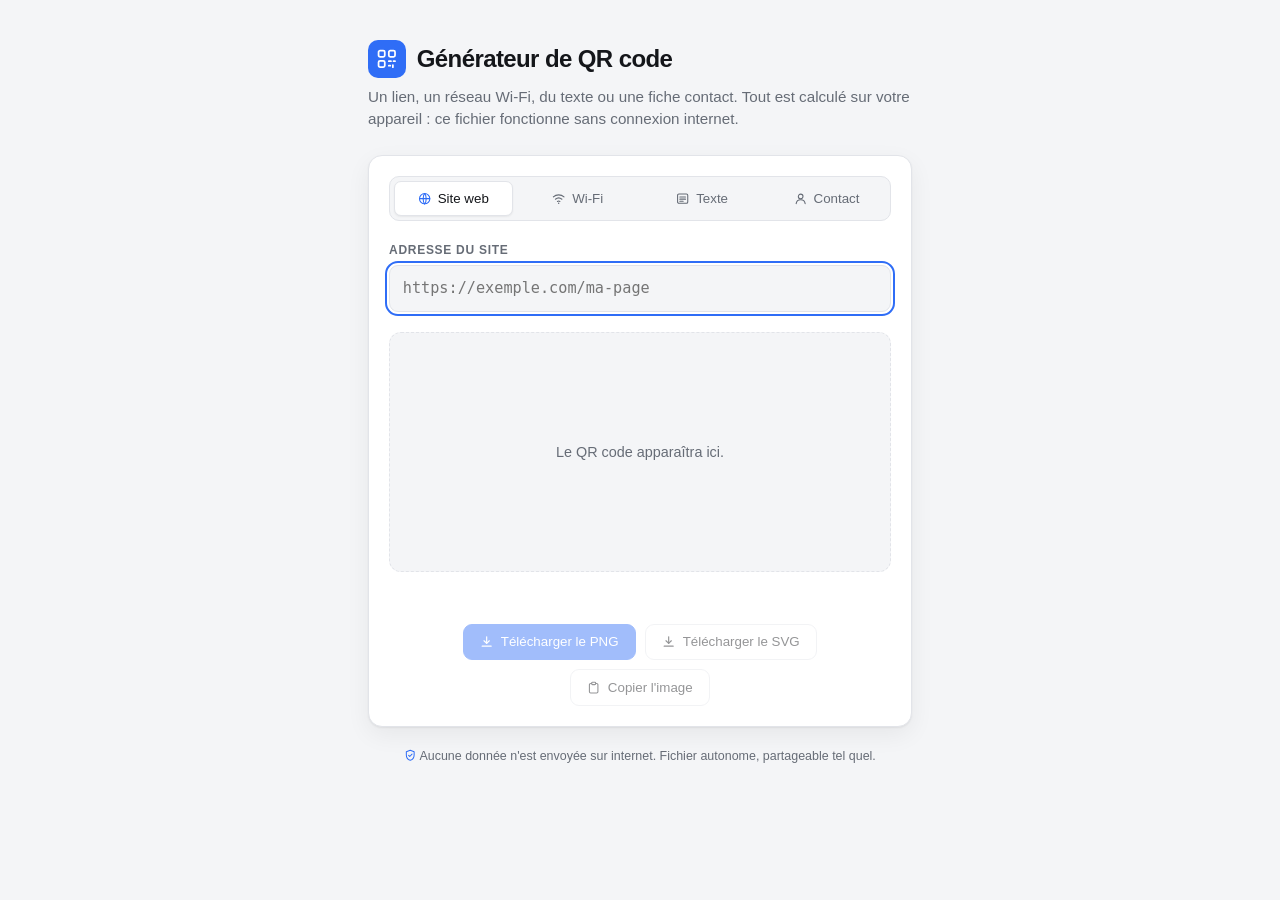
==== commit 79156393: "Habiller l'interface : icônes, logo et favicon Ajoute un jeu de huit icônes SVG (onglets, boutons d'" ====
--- a/qr-code-generator.html
+++ b/qr-code-generator.html
@@ -4,6 +4,7 @@
 <meta charset="utf-8">
 <meta name="viewport" content="width=device-width, initial-scale=1">
 <title>Générateur de QR code</title>
+<link rel="icon" href="data:image/svg+xml,%3Csvg xmlns='http://www.w3.org/2000/svg' viewBox='0 0 16 16'%3E%3Crect width='16' height='16' rx='3.5' fill='%232f6df6'/%3E%3Cg fill='%23fff'%3E%3Crect x='3' y='3' width='4' height='4' rx='1'/%3E%3Crect x='9' y='3' width='4' height='4' rx='1'/%3E%3Crect x='3' y='9' width='4' height='4' rx='1'/%3E%3Crect x='9.4' y='9.4' width='1.7' height='1.7'/%3E%3Crect x='11.4' y='11.4' width='1.7' height='1.7'/%3E%3C/g%3E%3C/svg%3E">
 <style>
   :root {
     color-scheme: light dark;
@@ -44,8 +45,18 @@
     -webkit-font-smoothing: antialiased;
   }
   main { max-width: 34rem; margin: 0 auto; }
-  h1 { margin: 0 0 .35rem; font-size: 1.5rem; letter-spacing: -.02em; }
+  h1 { margin: 0; font-size: 1.5rem; font-weight: 650; letter-spacing: -.025em; }
   .sub { margin: 0 0 1.5rem; color: var(--muted); font-size: .95rem; }
+
+  /* Identité : la pastille reprend le glyphe du favicon. */
+  .brand { display: flex; align-items: center; gap: .7rem; margin-bottom: .5rem; }
+  .brand__mark {
+    display: grid; place-items: center; flex: none; width: 2.35rem; height: 2.35rem;
+    border-radius: 10px; background: var(--accent); color: var(--accent-text);
+  }
+  /* Les icônes suivent la taille et la couleur du texte qui les accompagne. */
+  .icon { width: 1em; height: 1em; flex: none; vertical-align: -.125em; }
+  .icon--brand { width: 1.35rem; height: 1.35rem; }
   .card {
     background: var(--surface);
     border: 1px solid var(--border);
@@ -58,12 +69,21 @@
   .tabs { display: flex; flex-wrap: wrap; gap: .35rem; margin-bottom: 1.25rem; padding: .25rem;
           background: var(--bg); border: 1px solid var(--border); border-radius: 10px; }
   .tabs button {
+    display: inline-flex; align-items: center; justify-content: center; gap: .4rem;
     flex: 1 1 6rem; padding: .55rem .5rem; border: 1px solid transparent; border-radius: 7px;
     background: none; color: var(--muted); font: 600 .9rem inherit; font-family: inherit; cursor: pointer;
-  }
-  .tabs button[aria-selected="true"] { background: var(--surface); border-color: var(--border); color: var(--text); }
-
-  label { display: block; margin-bottom: .4rem; font-size: .8rem; font-weight: 600;
+    transition: background-color .15s ease, border-color .15s ease, color .15s ease;
+  }
+  .tabs button:hover:not([aria-selected="true"]) { color: var(--text); }
+  .tabs button[aria-selected="true"] {
+    background: var(--surface); border-color: var(--border); color: var(--text);
+    box-shadow: 0 1px 2px rgba(0, 0, 0, .06);
+  }
+  /* L'onglet actif se repère aussi à la couleur de son icône. */
+  .tabs button[aria-selected="true"] .icon { color: var(--accent); }
+  .tabs button:focus-visible { outline: 2px solid var(--accent); outline-offset: 2px; }
+
+  label { display: block; margin-bottom: .4rem; font-size: .75rem; font-weight: 600;
           text-transform: uppercase; letter-spacing: .06em; color: var(--muted); }
   input[type="text"], select, textarea {
     width: 100%;
@@ -73,7 +93,9 @@
     background: var(--bg);
     color: var(--text);
     font: .95rem/1.4 ui-monospace, SFMono-Regular, Menlo, monospace;
-  }
+    transition: border-color .15s ease;
+  }
+  input[type="text"]:hover, select:hover, textarea:hover { border-color: var(--muted); }
   select { font-family: inherit; }
   textarea { resize: vertical; min-height: 5rem; }
   .optional { text-transform: none; letter-spacing: normal; font-weight: 400; opacity: .75; }
@@ -94,7 +116,11 @@
     min-height: 15rem; margin-top: 1.25rem; padding: 1rem;
     border: 1px dashed var(--border); border-radius: 12px; background: var(--bg);
   }
-  canvas { display: none; width: 100%; max-width: 17rem; height: auto; border-radius: 6px; image-rendering: pixelated; }
+  canvas {
+    display: none; width: 100%; max-width: 17rem; height: auto; padding: .6rem;
+    border-radius: 10px; background: #fff; image-rendering: pixelated;
+    box-shadow: 0 1px 2px rgba(0, 0, 0, .1), 0 6px 20px rgba(0, 0, 0, .12);
+  }
   .ready canvas { display: block; }
   .ready .hint { display: none; }
   .hint { margin: 0; color: var(--muted); font-size: .9rem; text-align: center; }
@@ -106,6 +132,7 @@
   }
   .actions { display: flex; flex-wrap: wrap; gap: .6rem; justify-content: center; margin-top: .9rem; }
   button.act {
+    display: inline-flex; align-items: center; gap: .45rem;
     padding: .6rem 1rem; border: 1px solid var(--border); border-radius: 9px;
     background: var(--surface); color: var(--text); font: 500 .9rem inherit; font-family: inherit; cursor: pointer;
   }
@@ -113,20 +140,92 @@
   button.act:hover:not(:disabled) { border-color: var(--accent); }
   button.act:disabled { opacity: .45; cursor: not-allowed; }
   footer { margin-top: 1.25rem; text-align: center; font-size: .78rem; color: var(--muted); }
+  footer .icon { color: var(--accent); }
   [hidden] { display: none !important; }
+
+  /* Respecte le réglage système « réduire les animations ». */
+  @media (prefers-reduced-motion: reduce) {
+    *, *::before, *::after { transition-duration: .01ms !important; animation-duration: .01ms !important; }
+  }
 </style>
 </head>
 <body>
+<!--
+  Jeu d'icônes de l'interface : chaque tracé est défini une seule fois ici, puis
+  réutilisé par <use href="#icon-...">. Dessinées sur une grille de 16×16 dans un
+  style linéaire proche de Bootstrap Icons, mais écrites à la main : le fichier
+  reste ainsi autonome, sans CDN ni dépendance à télécharger.
+-->
+<svg xmlns="http://www.w3.org/2000/svg" hidden aria-hidden="true">
+  <symbol id="icon-qr" viewBox="0 0 16 16" fill="none" stroke="currentColor"
+          stroke-width="1.3" stroke-linecap="round" stroke-linejoin="round">
+    <rect x="1.9" y="1.9" width="4.6" height="4.6" rx="1.1"/>
+    <rect x="9.5" y="1.9" width="4.6" height="4.6" rx="1.1"/>
+    <rect x="1.9" y="9.5" width="4.6" height="4.6" rx="1.1"/>
+    <path d="M9.5 9.8h1.6M13 9.8h1.1M9.5 13.1h1.1M12.5 12.6v1.6"/>
+  </symbol>
+
+  <symbol id="icon-globe" viewBox="0 0 16 16" fill="none" stroke="currentColor"
+          stroke-width="1.3" stroke-linecap="round" stroke-linejoin="round">
+    <circle cx="8" cy="8" r="6.2"/>
+    <path d="M1.9 8h12.2"/>
+    <path d="M8 1.8c-2.4 2.3-2.4 10.1 0 12.4"/>
+    <path d="M8 1.8c2.4 2.3 2.4 10.1 0 12.4"/>
+  </symbol>
+
+  <symbol id="icon-wifi" viewBox="0 0 16 16" fill="none" stroke="currentColor"
+          stroke-width="1.3" stroke-linecap="round" stroke-linejoin="round">
+    <path d="M1.6 5.9c3.6-3.2 9.2-3.2 12.8 0"/>
+    <path d="M4.1 8.7c2.2-1.9 5.6-1.9 7.8 0"/>
+    <path d="M6.5 11.4c.9-.8 2.1-.8 3 0"/>
+    <circle cx="8" cy="13.6" r=".85" fill="currentColor" stroke="none"/>
+  </symbol>
+
+  <symbol id="icon-text" viewBox="0 0 16 16" fill="none" stroke="currentColor"
+          stroke-width="1.3" stroke-linecap="round" stroke-linejoin="round">
+    <rect x="1.9" y="2.4" width="12.2" height="11.2" rx="1.6"/>
+    <path d="M4.6 6.1h6.8M4.6 8.6h6.8M4.6 11.1h4"/>
+  </symbol>
+
+  <symbol id="icon-person" viewBox="0 0 16 16" fill="none" stroke="currentColor"
+          stroke-width="1.3" stroke-linecap="round" stroke-linejoin="round">
+    <circle cx="8" cy="5.4" r="2.8"/>
+    <path d="M2.6 14c.4-3 2.7-4.7 5.4-4.7s5 1.7 5.4 4.7"/>
+  </symbol>
+
+  <symbol id="icon-download" viewBox="0 0 16 16" fill="none" stroke="currentColor"
+          stroke-width="1.4" stroke-linecap="round" stroke-linejoin="round">
+    <path d="M8 2.2v7.6"/>
+    <path d="M4.8 6.9 8 10.1l3.2-3.2"/>
+    <path d="M2.6 13.4h10.8"/>
+  </symbol>
+
+  <symbol id="icon-clipboard" viewBox="0 0 16 16" fill="none" stroke="currentColor"
+          stroke-width="1.3" stroke-linecap="round" stroke-linejoin="round">
+    <path d="M5.6 3.1H4.4A1.5 1.5 0 0 0 2.9 4.6v8.4a1.5 1.5 0 0 0 1.5 1.5h7.2a1.5 1.5 0 0 0 1.5-1.5V4.6a1.5 1.5 0 0 0-1.5-1.5h-1.2"/>
+    <rect x="5.6" y="1.5" width="4.8" height="2.9" rx="1"/>
+  </symbol>
+
+  <symbol id="icon-shield" viewBox="0 0 16 16" fill="none" stroke="currentColor"
+          stroke-width="1.3" stroke-linecap="round" stroke-linejoin="round">
+    <path d="M8 1.7 13 3.4v4.2c0 3.3-2.1 6-5 6.9-2.9-.9-5-3.6-5-6.9V3.4z"/>
+    <path d="M5.9 8.1 7.4 9.6l2.9-3"/>
+  </symbol>
+</svg>
+
 <main>
-  <h1>Générateur de QR code</h1>
+  <div class="brand">
+    <span class="brand__mark"><svg class="icon icon--brand" aria-hidden="true"><use href="#icon-qr"/></svg></span>
+    <h1>Générateur de QR code</h1>
+  </div>
   <p class="sub">Un lien, un réseau Wi-Fi, du texte ou une fiche contact. Tout est calculé sur votre appareil : ce fichier fonctionne sans connexion internet.</p>
 
   <div class="card">
     <div class="tabs" role="tablist" aria-label="Type de QR code">
-      <button type="button" role="tab" id="tab-url" aria-controls="pane-url" aria-selected="true">Site web</button>
-      <button type="button" role="tab" id="tab-wifi" aria-controls="pane-wifi" aria-selected="false">Wi-Fi</button>
-      <button type="button" role="tab" id="tab-text" aria-controls="pane-text" aria-selected="false">Texte</button>
-      <button type="button" role="tab" id="tab-contact" aria-controls="pane-contact" aria-selected="false">Contact</button>
+      <button type="button" role="tab" id="tab-url" aria-controls="pane-url" aria-selected="true"><svg class="icon" aria-hidden="true"><use href="#icon-globe"/></svg><span>Site web</span></button>
+      <button type="button" role="tab" id="tab-wifi" aria-controls="pane-wifi" aria-selected="false"><svg class="icon" aria-hidden="true"><use href="#icon-wifi"/></svg><span>Wi-Fi</span></button>
+      <button type="button" role="tab" id="tab-text" aria-controls="pane-text" aria-selected="false"><svg class="icon" aria-hidden="true"><use href="#icon-text"/></svg><span>Texte</span></button>
+      <button type="button" role="tab" id="tab-contact" aria-controls="pane-contact" aria-selected="false"><svg class="icon" aria-hidden="true"><use href="#icon-person"/></svg><span>Contact</span></button>
     </div>
 
     <div id="pane-url" role="tabpanel" aria-labelledby="tab-url">
@@ -139,7 +238,7 @@
     <div id="pane-wifi" role="tabpanel" aria-labelledby="tab-wifi" hidden>
       <div class="field">
         <label for="ssid">Nom du réseau (SSID)</label>
-        <input id="ssid" type="text" placeholder="Livebox-A1B2" autocomplete="off" spellcheck="false">
+        <input id="ssid" type="text" placeholder="Wifi-Invites" autocomplete="off" spellcheck="false">
       </div>
       <div class="row">
         <div class="field">
@@ -172,25 +271,25 @@
       <div class="row">
         <div class="field">
           <label for="contact-first">Prénom</label>
-          <input id="contact-first" type="text" placeholder="Alex" autocomplete="off">
+          <input id="contact-first" type="text" placeholder="John" autocomplete="off">
         </div>
         <div class="field">
           <label for="contact-last">Nom</label>
-          <input id="contact-last" type="text" placeholder="Martin" autocomplete="off">
+          <input id="contact-last" type="text" placeholder="Doe" autocomplete="off">
         </div>
       </div>
       <div class="field">
         <label for="contact-org">Organisation <span class="optional">facultatif</span></label>
-        <input id="contact-org" type="text" placeholder="AS Monaco" autocomplete="off">
+        <input id="contact-org" type="text" placeholder="Ma société" autocomplete="off">
       </div>
       <div class="row">
         <div class="field">
           <label for="contact-phone">Téléphone</label>
-          <input id="contact-phone" type="text" placeholder="+377 12 34 56 78" autocomplete="off" spellcheck="false">
+          <input id="contact-phone" type="text" placeholder="+33 6 12 34 56 78" autocomplete="off" spellcheck="false">
         </div>
         <div class="field">
           <label for="contact-email">E-mail</label>
-          <input id="contact-email" type="text" placeholder="alex@exemple.com" autocomplete="off" spellcheck="false">
+          <input id="contact-email" type="text" placeholder="john.doe@exemple.com" autocomplete="off" spellcheck="false">
         </div>
       </div>
     </div>
@@ -204,13 +303,13 @@
     <p class="notice" id="notice" hidden></p>
 
     <div class="actions">
-      <button id="png" class="act primary" type="button" disabled>Télécharger le PNG</button>
-      <button id="svg" class="act" type="button" disabled>Télécharger le SVG</button>
-      <button id="copy" class="act" type="button" disabled>Copier l'image</button>
+      <button id="png" class="act primary" type="button" disabled><svg class="icon" aria-hidden="true"><use href="#icon-download"/></svg><span>Télécharger le PNG</span></button>
+      <button id="svg" class="act" type="button" disabled><svg class="icon" aria-hidden="true"><use href="#icon-download"/></svg><span>Télécharger le SVG</span></button>
+      <button id="copy" class="act" type="button" disabled><svg class="icon" aria-hidden="true"><use href="#icon-clipboard"/></svg><span>Copier l'image</span></button>
     </div>
   </div>
 
-  <footer>Aucune donnée n'est envoyée sur internet. Fichier autonome, partageable tel quel.</footer>
+  <footer><svg class="icon" aria-hidden="true"><use href="#icon-shield"/></svg> Aucune donnée n'est envoyée sur internet. Fichier autonome, partageable tel quel.</footer>
 </main>
 
 <script>
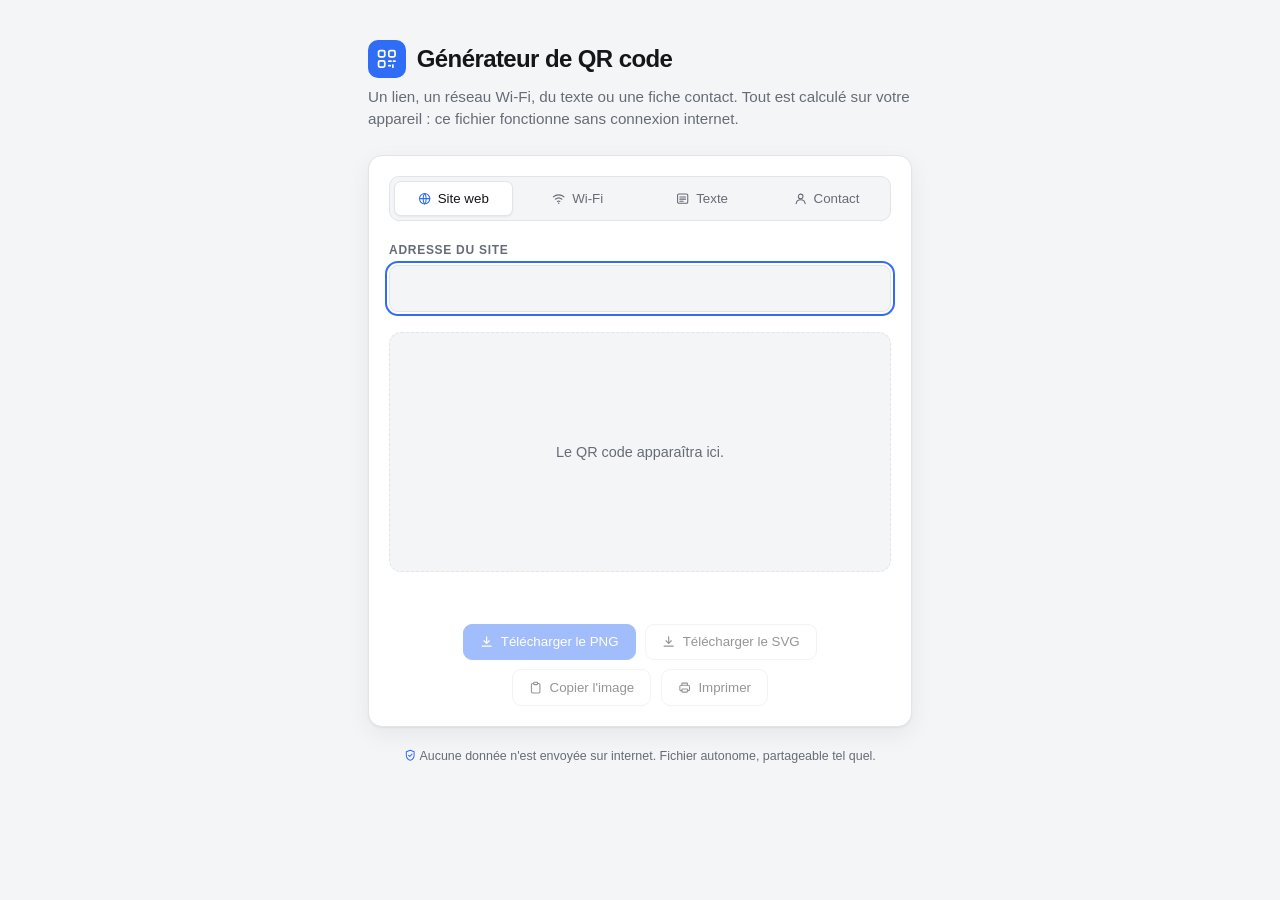
==== commit 0d678430: "Enrichir la fiche contact et réorganiser l'écran Champs ajoutés à la vCard, tous lus par iOS et Andr" ====
--- a/qr-code-generator.html
+++ b/qr-code-generator.html
@@ -85,7 +85,7 @@
 
   label { display: block; margin-bottom: .4rem; font-size: .75rem; font-weight: 600;
           text-transform: uppercase; letter-spacing: .06em; color: var(--muted); }
-  input[type="text"], select, textarea {
+  input[type="text"], input[data-link], select, textarea {
     width: 100%;
     padding: .75rem .8rem;
     border: 1px solid var(--border);
@@ -103,9 +103,12 @@
     outline: 2px solid var(--accent); outline-offset: 2px;
   }
   input:disabled { opacity: .5; }
-  .row { display: grid; grid-template-columns: 1fr 1fr; gap: .9rem; }
-  .field + .field, .field + .row, .row + .field { margin-top: .9rem; }
-  .check { display: flex; align-items: center; gap: .5rem; margin-top: .9rem; }
+  /* L'espacement vertical appartient au conteneur, via gap, et jamais aux champs :
+     une marge sur un frère adjacent décale le second champ d'une paire placée
+     côte à côte. Sans marge sur les enfants, aucun désalignement n'est possible. */
+  [role="tabpanel"] { display: grid; gap: .9rem; align-content: start; }
+  .row { display: grid; grid-template-columns: 1fr 1fr; gap: .9rem; align-items: start; }
+  .check { display: flex; align-items: center; gap: .5rem; }
   .check input { width: auto; margin: 0; accent-color: var(--accent); }
   .check label { margin: 0; text-transform: none; letter-spacing: normal; font-size: .88rem;
                  font-weight: 400; color: var(--text); }
@@ -143,9 +146,47 @@
   footer .icon { color: var(--accent); }
   [hidden] { display: none !important; }
 
+  /* Section « Plus de détails » : les champs secondaires, repliés par défaut. */
+  .more > summary {
+    cursor: pointer; width: fit-content; font-size: .75rem; font-weight: 600;
+    text-transform: uppercase; letter-spacing: .06em; color: var(--muted);
+    list-style: none; transition: color .15s ease;
+  }
+  .more > summary:hover { color: var(--text); }
+  .more > summary::-webkit-details-marker { display: none; }
+  .more > summary::before { content: "▸ "; }
+  .more[open] > summary::before { content: "▾ "; }
+  .more > summary:focus-visible { outline: 2px solid var(--accent); outline-offset: 2px; }
+  /* Comme les tabpanels : l'espacement vient du conteneur, jamais des champs. */
+  .more__body { display: grid; gap: .9rem; align-content: start; margin-top: .9rem; }
+  .links, .links__list { display: grid; gap: .5rem; }
+  .act.ghost {
+    justify-content: center; width: fit-content; padding: .4rem .7rem;
+    font-size: .82rem; color: var(--accent); background: none; border-style: dashed;
+  }
+  /* Légende de la feuille imprimée : inutile à l'écran. */
+  .print-caption { display: none; }
+
   /* Respecte le réglage système « réduire les animations ». */
   @media (prefers-reduced-motion: reduce) {
     *, *::before, *::after { transition-duration: .01ms !important; animation-duration: .01ms !important; }
+  }
+
+  /* À l'impression, seul le code et sa légende comptent. */
+  @media print {
+    body { padding: 0; background: #fff; color: #000; }
+    h1, .brand, .sub, .tabs, [role="tabpanel"], .status, .notice, .actions, footer {
+      display: none !important;
+    }
+    .card { border: none; box-shadow: none; padding: 0; background: none;
+            display: flex; flex-direction: column; align-items: center;
+            justify-content: center; min-height: 90vh; }
+    .preview { border: none; background: none; padding: 0; margin: 0; min-height: 0; }
+    canvas { max-width: 11cm; padding: 0; box-shadow: none; }
+    .print-caption {
+      display: block; margin: .8cm 0 0; text-align: center; font-size: 12pt;
+      line-height: 1.5; color: #000; white-space: pre-line;
+    }
   }
 </style>
 </head>
@@ -211,6 +252,18 @@
     <path d="M8 1.7 13 3.4v4.2c0 3.3-2.1 6-5 6.9-2.9-.9-5-3.6-5-6.9V3.4z"/>
     <path d="M5.9 8.1 7.4 9.6l2.9-3"/>
   </symbol>
+
+  <symbol id="icon-plus" viewBox="0 0 16 16" fill="none" stroke="currentColor"
+          stroke-width="1.5" stroke-linecap="round" stroke-linejoin="round">
+    <path d="M8 3.4v9.2M3.4 8h9.2"/>
+  </symbol>
+
+  <symbol id="icon-print" viewBox="0 0 16 16" fill="none" stroke="currentColor"
+          stroke-width="1.3" stroke-linecap="round" stroke-linejoin="round">
+    <path d="M4.7 5.2V2.6h6.6v2.6"/>
+    <path d="M11.3 11.6h1.1a1.4 1.4 0 0 0 1.4-1.4V6.6a1.4 1.4 0 0 0-1.4-1.4H3.6A1.4 1.4 0 0 0 2.2 6.6v3.6a1.4 1.4 0 0 0 1.4 1.4h1.1"/>
+    <rect x="4.7" y="9.6" width="6.6" height="3.8" rx=".7"/>
+  </symbol>
 </svg>
 
 <main>
@@ -231,14 +284,14 @@
     <div id="pane-url" role="tabpanel" aria-labelledby="tab-url">
       <div class="field">
         <label for="url">Adresse du site</label>
-        <input id="url" type="text" placeholder="https://exemple.com/ma-page" autocomplete="off" spellcheck="false">
+        <input id="url" type="text" autocomplete="off" spellcheck="false">
       </div>
     </div>
 
     <div id="pane-wifi" role="tabpanel" aria-labelledby="tab-wifi" hidden>
       <div class="field">
         <label for="ssid">Nom du réseau (SSID)</label>
-        <input id="ssid" type="text" placeholder="Wifi-Invites" autocomplete="off" spellcheck="false">
+        <input id="ssid" type="text" autocomplete="off" spellcheck="false">
       </div>
       <div class="row">
         <div class="field">
@@ -251,19 +304,24 @@
         </div>
         <div class="field">
           <label for="wifi-password">Mot de passe</label>
-          <input id="wifi-password" type="text" placeholder="clé du réseau" autocomplete="off" spellcheck="false">
+          <input id="wifi-password" type="text" autocomplete="off" spellcheck="false">
         </div>
       </div>
-      <div class="check">
-        <input id="hidden-network" type="checkbox">
-        <label for="hidden-network">Réseau caché (SSID non diffusé)</label>
-      </div>
+      <details class="more">
+        <summary>Plus de détails</summary>
+        <div class="more__body">
+          <div class="check">
+            <input id="hidden-network" type="checkbox">
+            <label for="hidden-network">Réseau caché (SSID non diffusé)</label>
+          </div>
+        </div>
+      </details>
     </div>
 
     <div id="pane-text" role="tabpanel" aria-labelledby="tab-text" hidden>
       <div class="field">
         <label for="free-text">Texte</label>
-        <textarea id="free-text" rows="4" placeholder="N'importe quel texte : un message, une référence, un numéro de série…" spellcheck="false"></textarea>
+        <textarea id="free-text" rows="4" spellcheck="false"></textarea>
       </div>
     </div>
 
@@ -271,27 +329,73 @@
       <div class="row">
         <div class="field">
           <label for="contact-first">Prénom</label>
-          <input id="contact-first" type="text" placeholder="John" autocomplete="off">
+          <input id="contact-first" type="text" autocomplete="off">
         </div>
         <div class="field">
           <label for="contact-last">Nom</label>
-          <input id="contact-last" type="text" placeholder="Doe" autocomplete="off">
+          <input id="contact-last" type="text" autocomplete="off">
         </div>
-      </div>
-      <div class="field">
-        <label for="contact-org">Organisation <span class="optional">facultatif</span></label>
-        <input id="contact-org" type="text" placeholder="Ma société" autocomplete="off">
       </div>
       <div class="row">
         <div class="field">
           <label for="contact-phone">Téléphone</label>
-          <input id="contact-phone" type="text" placeholder="+33 6 12 34 56 78" autocomplete="off" spellcheck="false">
+          <input id="contact-phone" type="text" autocomplete="off" spellcheck="false">
         </div>
         <div class="field">
           <label for="contact-email">E-mail</label>
-          <input id="contact-email" type="text" placeholder="john.doe@exemple.com" autocomplete="off" spellcheck="false">
+          <input id="contact-email" type="text" autocomplete="off" spellcheck="false">
         </div>
       </div>
+      <details class="more">
+        <summary>Plus de détails</summary>
+        <div class="more__body">
+          <div class="row">
+            <div class="field">
+              <label for="contact-org">Organisation</label>
+              <input id="contact-org" type="text" autocomplete="off">
+            </div>
+            <div class="field">
+              <label for="contact-title">Fonction</label>
+              <input id="contact-title" type="text" autocomplete="off">
+            </div>
+          </div>
+          <div class="field">
+            <label for="contact-work-phone">Téléphone (bureau)</label>
+            <input id="contact-work-phone" type="text" autocomplete="off" spellcheck="false">
+          </div>
+          <div class="links">
+            <label>Liens <span class="optional">site web, LinkedIn…</span></label>
+            <div class="links__list" id="links-list">
+              <input type="text" data-link autocomplete="off" spellcheck="false">
+            </div>
+            <button type="button" class="act ghost" id="add-link"><svg class="icon" aria-hidden="true"><use href="#icon-plus"/></svg><span>Ajouter un lien</span></button>
+          </div>
+          <div class="row">
+            <div class="field">
+              <label for="contact-street">Rue</label>
+              <input id="contact-street" type="text" autocomplete="off">
+            </div>
+            <div class="field">
+              <label for="contact-postal">Code postal</label>
+              <input id="contact-postal" type="text" autocomplete="off">
+            </div>
+          </div>
+          <div class="row">
+            <div class="field">
+              <label for="contact-city">Ville</label>
+              <input id="contact-city" type="text" autocomplete="off">
+            </div>
+            <div class="field">
+              <label for="contact-country">Pays</label>
+              <input id="contact-country" type="text" autocomplete="off">
+            </div>
+          </div>
+          <div class="field">
+            <label for="contact-note">Note</label>
+            <textarea id="contact-note" rows="2" spellcheck="false"></textarea>
+          </div>
+        </div>
+      </details>
     </div>
 
     <div class="preview" id="preview">
@@ -299,6 +403,7 @@
       <p class="hint" id="hint">Le QR code apparaîtra ici.</p>
     </div>
 
+    <p class="print-caption" id="print-caption"></p>
     <p class="status" id="status" aria-live="polite"></p>
     <p class="notice" id="notice" hidden></p>
 
@@ -306,6 +411,7 @@
       <button id="png" class="act primary" type="button" disabled><svg class="icon" aria-hidden="true"><use href="#icon-download"/></svg><span>Télécharger le PNG</span></button>
       <button id="svg" class="act" type="button" disabled><svg class="icon" aria-hidden="true"><use href="#icon-download"/></svg><span>Télécharger le SVG</span></button>
       <button id="copy" class="act" type="button" disabled><svg class="icon" aria-hidden="true"><use href="#icon-clipboard"/></svg><span>Copier l'image</span></button>
+      <button id="print" class="act" type="button" disabled><svg class="icon" aria-hidden="true"><use href="#icon-print"/></svg><span>Imprimer</span></button>
     </div>
   </div>
 
@@ -859,7 +965,8 @@
  *   Payload.wifi({ ssid, security, password, hidden }) -> 'WIFI:T:WPA;S:...;P:...;;'
  *   Payload.wifiWarnings({ ... })             -> [messages] (problèmes probables côté téléphone)
  *   Payload.text(texte)                       -> le texte inchangé
- *   Payload.vcard({ firstName, lastName, org, phone, email }) -> 'BEGIN:VCARD...'
+ *   Payload.vcard({ firstName, lastName, org, title, phone, workPhone, email,
+ *                  links, street, postalCode, city, country, note }) -> 'BEGIN:VCARD...'
  *   Payload.vcardWarnings({ ... })            -> [messages]
  */
 (function (global) {
@@ -976,12 +1083,22 @@
   function vcardFields(options) {
     const opts = options || {};
     const get = (key) => String(opts[key] == null ? '' : opts[key]).trim();
+    // Les liens arrivent en liste : les entrées vides sont ignorées.
+    const links = Array.isArray(opts.links) ? opts.links : (opts.links ? [opts.links] : []);
     return {
       firstName: get('firstName'),
       lastName: get('lastName'),
       org: get('org'),
+      title: get('title'),
       phone: get('phone'),
+      workPhone: get('workPhone'),
       email: get('email'),
+      links: links.map((l) => String(l == null ? '' : l).trim()).filter(Boolean),
+      street: get('street'),
+      postalCode: get('postalCode'),
+      city: get('city'),
+      country: get('country'),
+      note: get('note'),
     };
   }
 
@@ -999,8 +1116,23 @@
     lines.push('N:' + escapeVCard(f.lastName) + ';' + escapeVCard(f.firstName) + ';;;');
     lines.push('FN:' + escapeVCard(fullName));
     if (f.org !== '') lines.push('ORG:' + escapeVCard(f.org));
+    if (f.title !== '') lines.push('TITLE:' + escapeVCard(f.title));
+    // CELL et WORK évitent qu'un numéro de bureau s'affiche comme mobile.
     if (f.phone !== '') lines.push('TEL;TYPE=CELL:' + escapeVCard(f.phone));
+    if (f.workPhone !== '') lines.push('TEL;TYPE=WORK:' + escapeVCard(f.workPhone));
     if (f.email !== '') lines.push('EMAIL;TYPE=INTERNET:' + escapeVCard(f.email));
+    // Un profil LinkedIn est une URL comme une autre : le champ standard passe
+    // partout, là où l'extension X-SOCIALPROFILE n'est lue que par iOS.
+    for (const link of f.links) {
+      lines.push('URL:' + escapeVCard(url(link)));
+    }
+    // ADR compte sept composants : boîte postale, complément, rue, ville,
+    // région, code postal, pays. Les inutilisés restent vides mais présents.
+    if (f.street || f.city || f.postalCode || f.country) {
+      lines.push('ADR;TYPE=WORK:;;' + escapeVCard(f.street) + ';' + escapeVCard(f.city) +
+                 ';;' + escapeVCard(f.postalCode) + ';' + escapeVCard(f.country));
+    }
+    if (f.note !== '') lines.push('NOTE:' + escapeVCard(f.note));
     lines.push('END:VCARD');
 
     // La spécification impose CRLF comme séparateur de lignes.
@@ -1059,10 +1191,21 @@
   var contact = {
     firstName: document.getElementById('contact-first'),
     lastName: document.getElementById('contact-last'),
-    org: document.getElementById('contact-org'),
     phone: document.getElementById('contact-phone'),
     email: document.getElementById('contact-email'),
-  };
+    org: document.getElementById('contact-org'),
+    title: document.getElementById('contact-title'),
+    workPhone: document.getElementById('contact-work-phone'),
+    street: document.getElementById('contact-street'),
+    postalCode: document.getElementById('contact-postal'),
+    city: document.getElementById('contact-city'),
+    country: document.getElementById('contact-country'),
+    note: document.getElementById('contact-note'),
+  };
+  var linksList = document.getElementById('links-list');
+  var addLinkBtn = document.getElementById('add-link');
+  var printBtn = document.getElementById('print');
+  var printCaption = document.getElementById('print-caption');
 
   var canvas = document.getElementById('canvas');
   var preview = document.getElementById('preview');
@@ -1145,7 +1288,13 @@
   function setEnabled(on) {
     pngBtn.disabled = !on;
     svgBtn.disabled = !on;
+    printBtn.disabled = !on;
     copyBtn.disabled = !on || !window.ClipboardItem;
+  }
+
+  // Champs de lien présents, y compris ceux ajoutés en cours de saisie.
+  function linkInputs() {
+    return Array.prototype.slice.call(linksList.querySelectorAll('input[data-link]'));
   }
 
   function clear(message) {
@@ -1178,7 +1327,12 @@
         notes.push('Ce code contient la clé du réseau : qui le scanne obtient l’accès.');
       }
       if (warnings.length) notes.unshift('À vérifier : ' + warnings.join(', ') + '.');
-      return { text: text, describe: describe, notice: notes.join(' ') };
+      // Sur l'affichette, la clé en clair sert à ceux qui ne peuvent pas scanner.
+      var caption = ['Wi-Fi : ' + ssidInput.value.trim()];
+      if (options.security !== 'nopass' && options.password !== '') {
+        caption.push('Mot de passe : ' + options.password);
+      }
+      return { text: text, describe: describe, caption: caption.join('\n'), notice: notes.join(' ') };
     }
     if (mode === 'text') {
       var raw = Payload.text(freeText.value);
@@ -1187,18 +1341,15 @@
       return {
         text: raw,
         describe: oneLine.length > 40 ? oneLine.slice(0, 39) + '…' : oneLine,
+        caption: raw,
         notice: '',
       };
     }
 
     if (mode === 'contact') {
-      var fields = {
-        firstName: contact.firstName.value,
-        lastName: contact.lastName.value,
-        org: contact.org.value,
-        phone: contact.phone.value,
-        email: contact.email.value,
-      };
+      var fields = {};
+      Object.keys(contact).forEach(function (key) { fields[key] = contact[key].value; });
+      fields.links = linkInputs().map(function (input) { return input.value; });
       var card = Payload.vcard(fields);
       if (card === '') return { text: '', empty: 'Saisissez au moins un prénom ou un nom.' };
       var who = [fields.firstName.trim(), fields.lastName.trim()].filter(Boolean).join(' ');
@@ -1206,13 +1357,19 @@
       return {
         text: card,
         describe: 'Fiche contact · ' + who,
+        caption: [who, fields.title.trim(), fields.org.trim()].filter(Boolean).join('\n'),
         notice: cardWarnings.length ? 'À vérifier : ' + cardWarnings.join(', ') + '.' : '',
       };
     }
 
     var url = Payload.url(urlInput.value);
     if (url === '') return { text: '', empty: 'Collez une adresse pour voir le QR code.' };
-    return { text: url, describe: url.length > 46 ? url.slice(0, 45) + '…' : url, notice: '' };
+    return {
+      text: url,
+      describe: url.length > 46 ? url.slice(0, 45) + '…' : url,
+      caption: url,
+      notice: '',
+    };
   }
 
   function generate() {
@@ -1237,6 +1394,7 @@
     setStatus(payload.describe + ' · version ' + qr.version + ' · ' + qr.size + '×' + qr.size +
               ' modules · image ' + px + '×' + px + ' px');
     setNotice(payload.notice);
+    printCaption.textContent = payload.caption || '';
   }
 
   function selectMode(next) {
@@ -1280,13 +1438,34 @@
     tabs[mode].focus();
   });
 
-  [urlInput, ssidInput, passwordInput, freeText, contact.firstName, contact.lastName,
-   contact.org, contact.phone, contact.email].forEach(function (el) {
+  var textAreas = [freeText, contact.note];
+
+  function watch(el) {
     el.addEventListener('input', schedule);
     el.addEventListener('keydown', function (e) {
-      // Dans la zone de texte, Entrée sert à passer à la ligne.
-      if (e.key === 'Enter' && el !== freeText) { clearTimeout(timer); generate(); }
+      // Dans une zone de texte, Entrée sert à passer à la ligne.
+      if (e.key === 'Enter' && textAreas.indexOf(el) === -1) { clearTimeout(timer); generate(); }
     });
+  }
+
+  [urlInput, ssidInput, passwordInput, freeText]
+    .concat(Object.keys(contact).map(function (k) { return contact[k]; }))
+    .concat(linkInputs())
+    .forEach(watch);
+
+  addLinkBtn.addEventListener('click', function () {
+    var input = document.createElement('input');
+    input.type = 'text';
+    input.setAttribute('data-link', '');
+    input.autocomplete = 'off';
+    input.spellcheck = false;
+    linksList.appendChild(input);
+    watch(input);
+    input.focus();
+  });
+
+  printBtn.addEventListener('click', function () {
+    if (current) window.print();
   });
   hiddenCheck.addEventListener('change', generate);
   securitySelect.addEventListener('change', function () {
